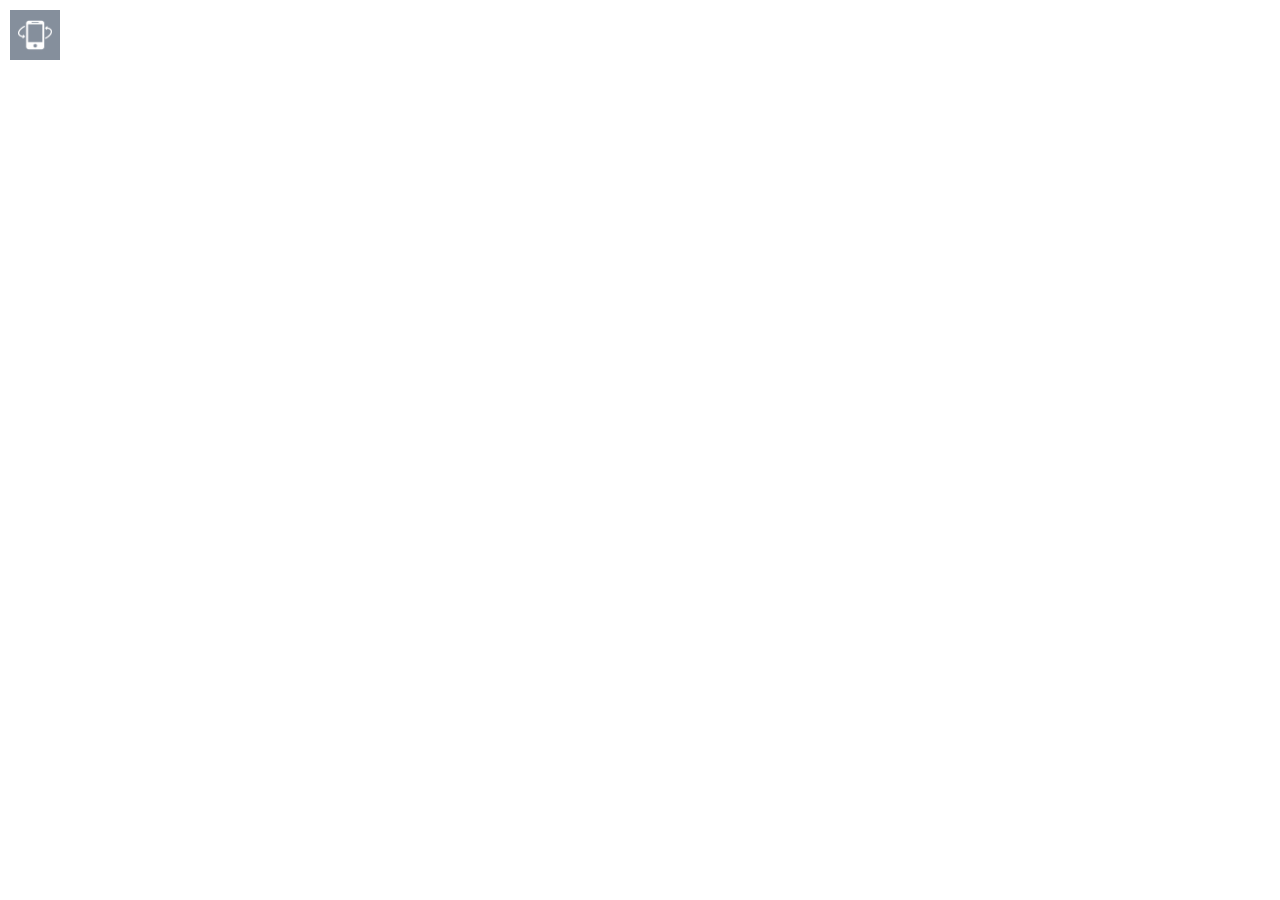
==== index.html @ 426addc1 "init" ====
<!DOCTYPE html>
<html>
<head>
<title>Device Orientation | Marzipano</title>
<meta name="description" content="Control the view through the DeviceOrientation API by using a custom control method." />
<meta name="viewport" content="target-densitydpi=device-dpi, width=device-width, initial-scale=1.0, maximum-scale=1.0, minimum-scale=1.0, user-scalable=no, minimal-ui" />
<style>@-ms-viewport { width: device-width; }</style>
<link rel="stylesheet" href="//www.marzipano.net/demos/common/reset.css">
<link rel="stylesheet" href="style.css">
</head>
<body>

<div id="pano"></div>

<div id="toggleDeviceOrientation">
  <img class="enable" src="img/enable.png">
  <img class="disable" src="img/disable.png">
</div>

<script src="./js/marzipano.js" ></script>

<script src="DeviceOrientationControlMethod.js"></script>
<script src="index.js"></script>

</body>
</html>
---- style.css ----
* {
  -webkit-box-sizing: border-box;
  -moz-box-sizing: border-box;
  box-sizing: border-box;
  -moz-user-select: none;
  -webkit-user-select: none;
  -ms-user-select: none;
  user-select: none;
  -webkit-user-drag: none;
  -webkit-touch-callout: none;
  -ms-content-zooming: none;
}

html, body {
  width: 100%;
  height: 100%;
  padding: 0;
  margin: 0;
  overflow: hidden;
}

#pano {
  position: absolute;
  top: 0;
  left: 0;
  width: 100%;
  height: 100%;
}

#toggleDeviceOrientation {
  width: 50px;
  height: 50px;
  position: absolute;
  top: 10px;
  left: 10px;
  background-color: rgb(103,115,131);
  background-color: rgba(103,115,131,0.8);
}

#toggleDeviceOrientation img {
  width: 34px;
  margin: 8px;
}

#toggleDeviceOrientation .disable {
  display: none;
}

#toggleDeviceOrientation.enabled .disable {
  display: block;
}

#toggleDeviceOrientation.enabled .enable {
  display: none;
}
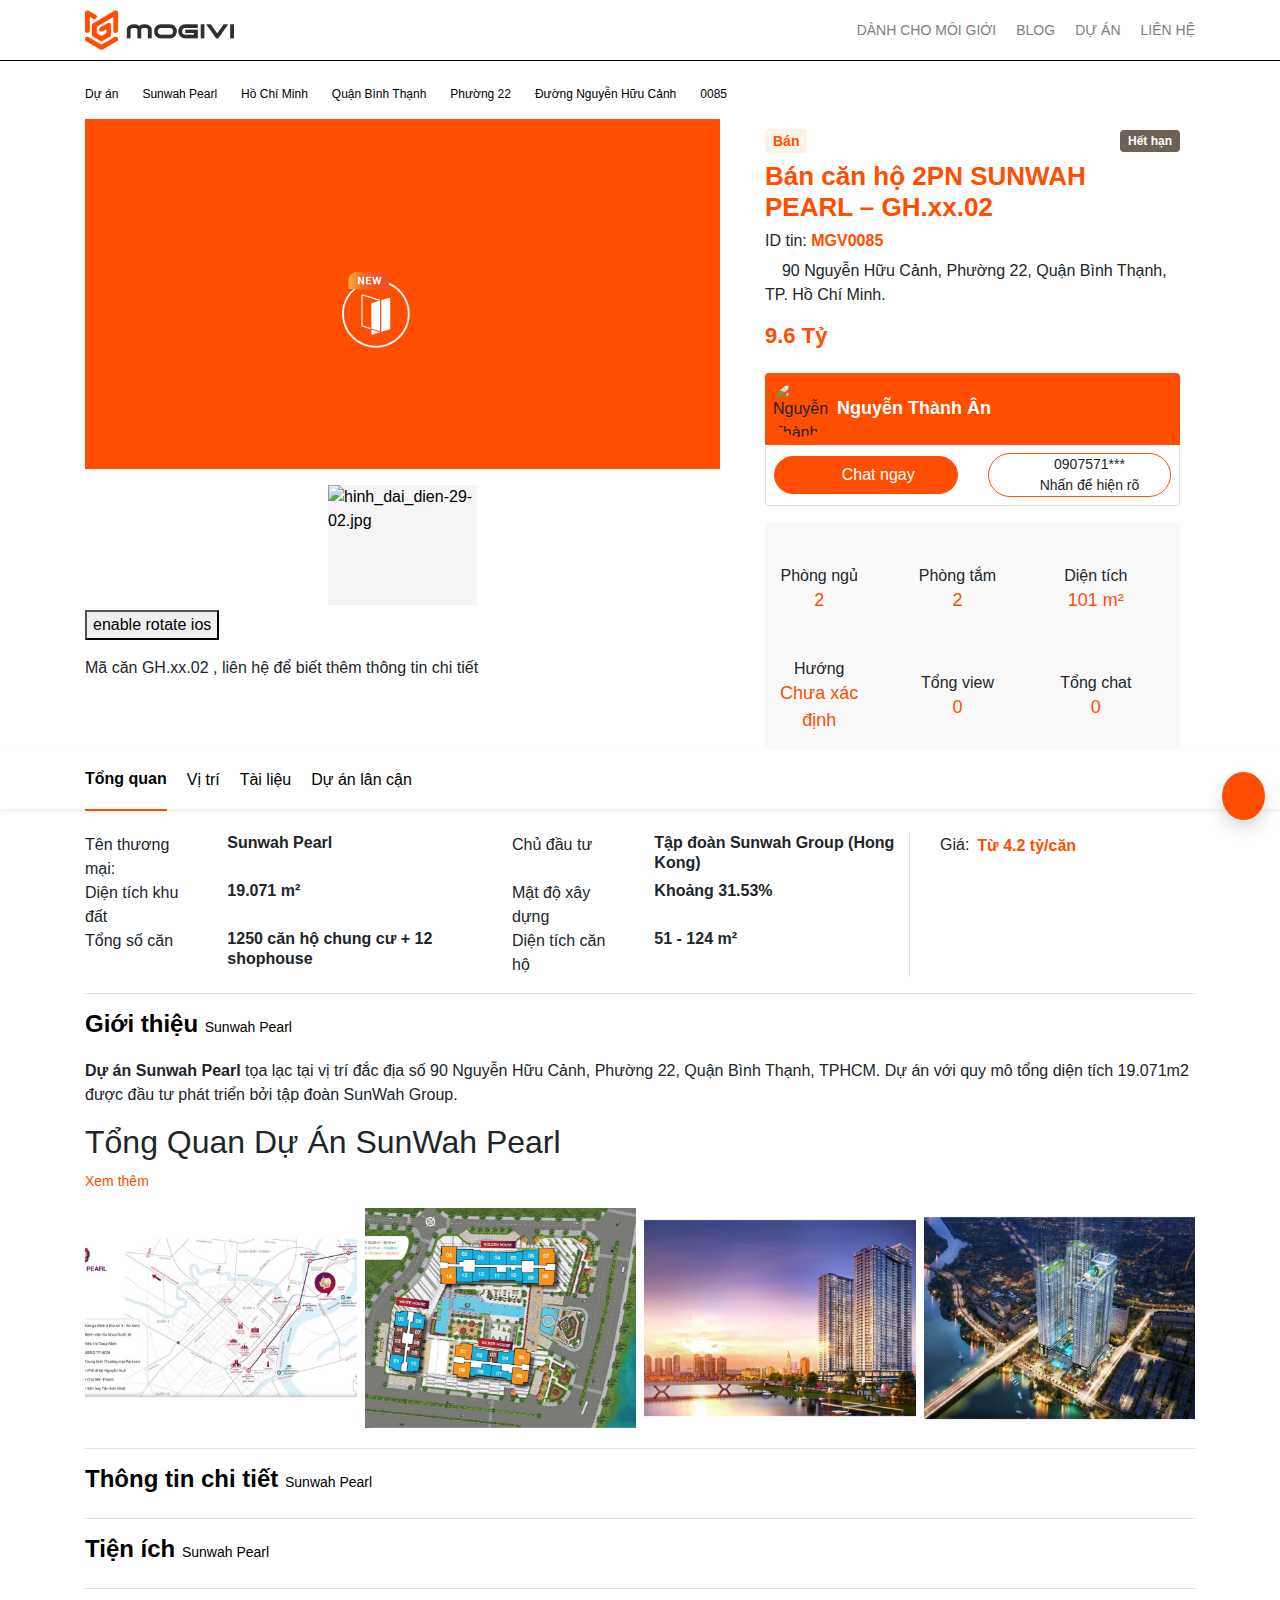
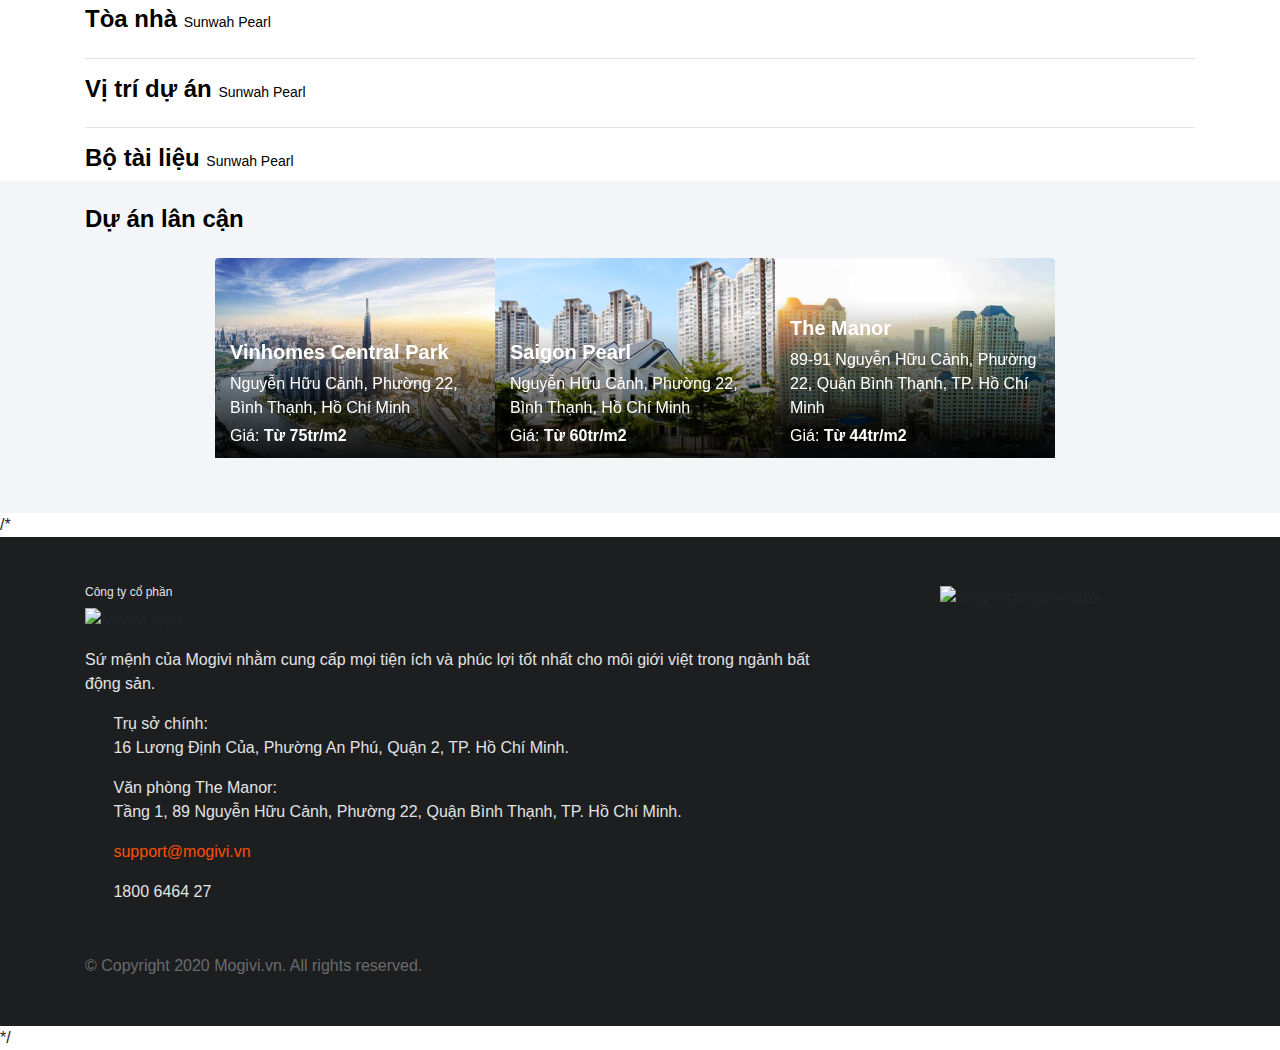
==== commit 5c69a0e1: "update" ====
--- a/index.html
+++ b/index.html
@@ -1,26 +1,1818 @@
 <!DOCTYPE html>
-<html>
+<!-- saved from url=(0067)https://mogivi.vn/can-ho/ban-can-ho-2pn-sunwah-pearl-ghxx02-mgv0085 -->
+<html lang="vi">
+
 <head>
-<title>Device Orientation | Marzipano</title>
-<meta name="description" content="Control the view through the DeviceOrientation API by using a custom control method." />
-<meta name="viewport" content="target-densitydpi=device-dpi, width=device-width, initial-scale=1.0, maximum-scale=1.0, minimum-scale=1.0, user-scalable=no, minimal-ui" />
-<style>@-ms-viewport { width: device-width; }</style>
-<link rel="stylesheet" href="//www.marzipano.net/demos/common/reset.css">
-<link rel="stylesheet" href="style.css">
+  <meta http-equiv="Content-Type" content="text/html; charset=UTF-8">
+
+  <meta http-equiv="X-UA-Compatible" content="IE=edge">
+  <meta name="viewport" content="width=device-width, initial-scale=1, maximum-scale=1, user-scalable=0">
+  <link rel="alternate" href="https://mogivi.vn/" hreflang="vi-vn">
+  <meta http-equiv="content-language" content="vi">
+  <title>Bán căn hộ 2PN SUNWAH PEARL – GH.xx.02</title>
+  <!-- Global site tag (gtag.js) - Google Analytics -->
+  <script type="text/javascript" async=""
+    src="./Bán căn hộ 2PN SUNWAH PEARL – GH.xx.02_files/analytics.js.tải xuống"></script>
+  <script async="" src="./Bán căn hộ 2PN SUNWAH PEARL – GH.xx.02_files/fbevents.js.tải xuống"></script>
+  <script async="" src="./Bán căn hộ 2PN SUNWAH PEARL – GH.xx.02_files/js"></script>
+  <script>
+    window.dataLayer = window.dataLayer || [];
+    function gtag() { dataLayer.push(arguments); }
+    gtag('js', new Date());
+
+    gtag('config', 'UA-173944812-1');
+  </script>
+  <!-- Facebook Pixel Code -->
+  <script>
+    !function (f, b, e, v, n, t, s) {
+      if (f.fbq) return; n = f.fbq = function () {
+        n.callMethod ?
+          n.callMethod.apply(n, arguments) : n.queue.push(arguments)
+      };
+      if (!f._fbq) f._fbq = n; n.push = n; n.loaded = !0; n.version = '2.0';
+      n.queue = []; t = b.createElement(e); t.async = !0;
+      t.src = v; s = b.getElementsByTagName(e)[0];
+      s.parentNode.insertBefore(t, s)
+    }(window, document, 'script',
+      'https://connect.facebook.net/en_US/fbevents.js');
+    fbq('init', '320844912389605');
+    fbq('track', 'PageView');
+  </script>
+  <noscript>
+    <img height="1" width="1" style="display:none"
+      src="https://www.facebook.com/tr?id=320844912389605&ev=PageView&noscript=1" />
+  </noscript>
+  <!-- End Facebook Pixel Code -->
+
+  <script type="text/javascript">
+    var appInsights = window.appInsights || function (config) {
+      function s(config) {
+        t[config] = function () {
+          var i = arguments;
+          t.queue.push(function () { t[config].apply(t, i) });
+        };
+      }
+      var t = { config: config }, r = document, f = window, e = "script", o = r.createElement(e), i, u;
+      for (o.src = config.url || "//az416426.vo.msecnd.net/scripts/a/ai.0.js", r.getElementsByTagName(e)[0].parentNode.appendChild(o), t.cookie = r.cookie, t.queue = [], i = ["Event", "Exception", "Metric", "PageView", "Trace"]; i.length;) s("track" + i.pop());
+      return config.disableExceptionTracking || (i = "onerror", s("_" + i), u = f[i], f[i] = function (config, r, f, e, o) {
+        var s = u && u(config, r, f, e, o);
+        return s !== !0 && t["_" + i](config, r, f, e, o), s
+      }), t
+    }({
+      instrumentationKey: "56db3df8-8c07-491a-8d86-4d442b60160e"
+    });
+    var aich = {
+      cookie: function (cname, cdflt) {
+        var n = cname + "=", ca = document.cookie.split(';');
+        for (var i = 0; i < ca.length; i++) {
+          var c = ca[i];
+          while (c.charAt(0) == ' ') { c = c.substring(1); }
+          if (c.indexOf(n) == 0) { return c.substring(n.length, c.length); }
+        }
+        return cdflt;
+      }
+    };
+    window.appInsights = appInsights;
+    appInsights.queue.push(function () {
+      appInsights.context.addTelemetryInitializer(function (envelope) {
+        var ti = envelope.data.baseData;
+        ti.properties = ti.properties || {};
+        ti.properties["AnalyticsId"] = aich.cookie('_ga', 'N/A');
+        ti.properties["PageStatus"] = '200';
+      });
+    });
+
+    appInsights.trackPageView();
+  </script>
+  <!-- <script src="./Bán căn hộ 2PN SUNWAH PEARL – GH.xx.02_files/ai.0.js.tải xuống"></script> -->
+
+  <meta name="description"
+    content="Sản phẩm căn hộ dự án - Sunwah Pearl: 2 PN - 2 PT - Diện tích: 101 m² - 90 Nguyễn Hữu Cảnh, Phường 22, Quận Bình Thạnh, TP. Hồ Chí Minh.">
+  <meta name="keywords"
+    content="san pham can ho du an - sunwah pearl: 2 pn - 2 pt - dien tich: 101 m² - 90 nguyen huu canh, phuong 22, quan binh thanh, tp. ho chi minh.">
+
+  <meta name="HandheldFriendly" content="true">
+  <meta name="copyright" content="Mogivi.vn">
+  <meta name="author" content="Mogivi.vn">
+  <meta name="owner" content="Mogivi.vn">
+  <meta name="format-detection" content="telephone=no">
+  <meta itemprop="image" content="https://brokerdev.azureedge.net/media/7641/sunwah-pearl.jpg">
+  <meta property="og:title" content="Bán căn hộ 2PN SUNWAH PEARL – GH.xx.02">
+  <meta property="og:description"
+    content="Sản phẩm căn hộ dự án - Sunwah Pearl: 2 PN - 2 PT - Diện tích: 101 m² - 90 Nguyễn Hữu Cảnh, Phường 22, Quận Bình Thạnh, TP. Hồ Chí Minh.">
+  <meta property="og:site_name" content="Mogivi.vn">
+  <meta property="og:locale" content="vi_VN">
+  <meta property="og:type" content="product">
+  <meta property="og:url" content="https://mogivi.vn/can-ho/ban-can-ho-2pn-sunwah-pearl-ghxx02-mgv0085/">
+  <meta property="og:image" content="https://brokerdev.azureedge.net/media/7641/sunwah-pearl.jpg">
+  <meta name="twitter:site" content="@Mogivi">
+  <meta name="twitter:creator" content="@Mogivi">
+  <meta name="twitter:title" content="Bán căn hộ 2PN SUNWAH PEARL – GH.xx.02">
+  <meta name="twitter:description"
+    content="Sản phẩm căn hộ dự án - Sunwah Pearl: 2 PN - 2 PT - Diện tích: 101 m² - 90 Nguyễn Hữu Cảnh, Phường 22, Quận Bình Thạnh, TP. Hồ Chí Minh.">
+  <meta name="twitter:image" content="https://brokerdev.azureedge.net/media/7641/sunwah-pearl.jpg">
+  <meta name="twitter:image:width" content="800">
+  <meta name="twitter:image:height" content="418">
+  <meta name="referrer" content="no-referrer-when-downgrade">
+  <meta name="robots" content="index, follow">
+  <meta name="revisit-after" content="days">
+  <meta name="apple-itunes-app" content="app-id=1567739163">
+  <link rel="dns-prefetch" href="https://bid.g.doubleclick.net/">
+  <link rel="dns-prefetch" href="https://www.facebook.com/">
+  <link rel="dns-prefetch" href="https://accounts.google.com/">
+  <link rel="dns-prefetch" href="https://www.google-analytics.com/">
+  <link rel="dns-prefetch" href="https://www.googletagmanager.com/">
+  <link rel="dns-prefetch" href="https://connect.facebook.net/">
+  <link id="favicon" href="https://mogivi.vn/favicon.ico" rel="shortcut icon" type="image/x-icon">
+  <link rel="profile" href="https://gmpg.org/xfn/11">
+  <link href="https://mogivi.vn/" rel="home">
+  <link rel="canonical" href="https://mogivi.vn/can-ho/ban-can-ho-2pn-sunwah-pearl-ghxx02-mgv0085/">
+  <link rel="amphtml"
+    href="https://mogivi.vn/can-ho/ban-can-ho-2pn-sunwah-pearl-ghxx02-mgv0085//amp%3E%20%20%20%20%3Cmeta%20name="
+    apple-itunes-app"="" content="app-id=1567739163">
+  <script async="" src="./Bán căn hộ 2PN SUNWAH PEARL – GH.xx.02_files/fbevents.js.tải xuống"></script>
+  <script type="text/javascript" async=""
+    src="./Bán căn hộ 2PN SUNWAH PEARL – GH.xx.02_files/analytics.js.tải xuống"></script>
+  <script type="text/javascript" async="" src="./Bán căn hộ 2PN SUNWAH PEARL – GH.xx.02_files/f.txt"></script>
+  <script type="text/javascript" async="" src="./Bán căn hộ 2PN SUNWAH PEARL – GH.xx.02_files/f.txt"></script>
+  <script async="" src="./Bán căn hộ 2PN SUNWAH PEARL – GH.xx.02_files/analytics.js.tải xuống"></script>
+  <script type="application/ld+json">
+        {
+        "@context": "https://schema.org",
+        "@type": "Organization",
+        "name": "Mogivi.vn",
+        "alternateName": "Bất động sản Mogivi",
+        "description":"Mogivi.vn là nền tảng kết nối bất động sản. Chúng tôi kết nối người mua bán, cho thuê, trao đổi và tìm hiểu các loại hình bất động sản: Nhà, đất, căn hộ, chung cư, biệt thự, liền kề, văn phòng, khách sạn, phòng trọ, cửa hàng...",
+        "leiCode": "0316295631",
+        "legalName": "Mogivi.vn",
+        "foundingDate": "2020-05-27",
+        "founder":{
+        "@type": "Person",
+        "name": "Trương Tuấn Vinh"
+        },
+        "address":{
+        "@type": "PostalAddress",
+        "streetAddress": "16 Lương Định Của, Phường An Phú, Thành phố Thủ Đức",
+        "addressLocality": "Hồ Chí Minh",
+        "postalCode": "71106",
+        "addressCountry": "Việt Nam"
+        },
+        "member":{
+        "@type": "Organization",
+        "name":"CÔNG TY CỔ PHẦN MOGIVI"
+        },
+        "url": "https://mogivi.vn/",
+        "logo": "https://mogivi.vn/assets/prototype-images/logos/mogivi-logo-oranger.png",
+        "contactPoint": {
+        "@type": "ContactPoint",
+        "telephone": "+841800646427",
+        "email": "support@mogivi.vn",
+        "contactType": "customer service",
+        "areaServed": "Việt Nam",
+        "availableLanguage": "Vietnamese"
+        }
+        }
+    </script>
+  <script type="application/ld+json">
+        {
+        "@context": "https://schema.org/",
+        "@type": "WebSite",
+        "name": "Mogivi.vn",
+        "alternateName": "Bất động sản Mogivi",
+        "url": "https://mogivi.vn",
+        "potentialAction": {
+        "@type": "SearchAction",
+        "target": "https://mogivi.vn/du-an/search/?q={search_term_string}",
+        "query-input": "required name=search_term_string"
+        }
+        }
+    </script>
+  <script type="application/ld+json">
+        {
+        "@context": "https://schema.org",
+        "@type": "LocalBusiness",
+        "name": "Mogivi.vn",
+        "image": "https://mogivi.vn/assets/prototype-images/logos/mogivi-logo-oranger.png",
+        "@id": "https://mogivi.vn",
+        "url": "https://mogivi.vn",
+        "telephone": "+841800646427",
+        "priceRange": "$999999",
+        "address": {
+        "@type": "PostalAddress",
+        "streetAddress": "16 Lương Định Của, Phường An Phú, Thành phố Thủ Đức",
+        "addressLocality": "Hồ Chí Minh",
+        "postalCode": "71106",
+        "addressCountry": "Việt Nam"
+        },
+        "geo": {
+        "@type": "GeoCoordinates",
+        "latitude": 10.791325400688264,
+        "longitude": 106.74456317948886
+        },
+        "openingHoursSpecification": {
+        "@type": "OpeningHoursSpecification",
+        "dayOfWeek": [
+        "Monday",
+        "Tuesday",
+        "Wednesday",
+        "Thursday",
+        "Friday",
+        "Saturday",
+        "Sunday"
+        ],
+        "opens": "00:00",
+        "closes": "23:59"
+        }
+        }
+    </script>
+
+  <!-- Font -->
+  <link href="./Bán căn hộ 2PN SUNWAH PEARL – GH.xx.02_files/mulish-font.min.css" rel="stylesheet">
+  <link href="./Bán căn hộ 2PN SUNWAH PEARL – GH.xx.02_files/all.css" rel="stylesheet">
+
+  <!-- Library -->
+  <link href="./Bán căn hộ 2PN SUNWAH PEARL – GH.xx.02_files/jquery.fancybox.min.css" rel="stylesheet">
+  <link href="./Bán căn hộ 2PN SUNWAH PEARL – GH.xx.02_files/bootstrap-datepicker3.min.css" rel="stylesheet">
+  <link href="./Bán căn hộ 2PN SUNWAH PEARL – GH.xx.02_files/bootstrap-datepicker3.standalone.min.css" rel="stylesheet">
+  <link href="./Bán căn hộ 2PN SUNWAH PEARL – GH.xx.02_files/slick.css" rel="stylesheet">
+  <link href="./Bán căn hộ 2PN SUNWAH PEARL – GH.xx.02_files/slick-theme.css" rel="stylesheet">
+  <link href="./Bán căn hộ 2PN SUNWAH PEARL – GH.xx.02_files/bootstrap.min.css" rel="stylesheet">
+  <link href="./Bán căn hộ 2PN SUNWAH PEARL – GH.xx.02_files/select2.min.css" rel="stylesheet">
+
+  <!-- Css main -->
+  <link href="./Bán căn hộ 2PN SUNWAH PEARL – GH.xx.02_files/apartment-news.min.css" rel="stylesheet">
+  <style>
+    @-webkit-keyframes loadingoverlay_animation__rotate_right {
+      to {
+        -webkit-transform: rotate(360deg);
+        transform: rotate(360deg);
+      }
+    }
+
+    @keyframes loadingoverlay_animation__rotate_right {
+      to {
+        -webkit-transform: rotate(360deg);
+        transform: rotate(360deg);
+      }
+    }
+
+    @-webkit-keyframes loadingoverlay_animation__rotate_left {
+      to {
+        -webkit-transform: rotate(-360deg);
+        transform: rotate(-360deg);
+      }
+    }
+
+    @keyframes loadingoverlay_animation__rotate_left {
+      to {
+        -webkit-transform: rotate(-360deg);
+        transform: rotate(-360deg);
+      }
+    }
+
+    @-webkit-keyframes loadingoverlay_animation__fadein {
+      0% {
+        opacity: 0;
+        -webkit-transform: scale(0.1, 0.1);
+        transform: scale(0.1, 0.1);
+      }
+
+      50% {
+        opacity: 1;
+      }
+
+      100% {
+        opacity: 0;
+        -webkit-transform: scale(1, 1);
+        transform: scale(1, 1);
+      }
+    }
+
+    @keyframes loadingoverlay_animation__fadein {
+      0% {
+        opacity: 0;
+        -webkit-transform: scale(0.1, 0.1);
+        transform: scale(0.1, 0.1);
+      }
+
+      50% {
+        opacity: 1;
+      }
+
+      100% {
+        opacity: 0;
+        -webkit-transform: scale(1, 1);
+        transform: scale(1, 1);
+      }
+    }
+
+    @-webkit-keyframes loadingoverlay_animation__pulse {
+      0% {
+        -webkit-transform: scale(0, 0);
+        transform: scale(0, 0);
+      }
+
+      50% {
+        -webkit-transform: scale(1, 1);
+        transform: scale(1, 1);
+      }
+
+      100% {
+        -webkit-transform: scale(0, 0);
+        transform: scale(0, 0);
+      }
+    }
+
+    @keyframes loadingoverlay_animation__pulse {
+      0% {
+        -webkit-transform: scale(0, 0);
+        transform: scale(0, 0);
+      }
+
+      50% {
+        -webkit-transform: scale(1, 1);
+        transform: scale(1, 1);
+      }
+
+      100% {
+        -webkit-transform: scale(0, 0);
+        transform: scale(0, 0);
+      }
+    }
+  </style>
+  <style>
+    @-webkit-keyframes loadingoverlay_animation__rotate_right {
+      to {
+        -webkit-transform: rotate(360deg);
+        transform: rotate(360deg);
+      }
+    }
+
+    @keyframes loadingoverlay_animation__rotate_right {
+      to {
+        -webkit-transform: rotate(360deg);
+        transform: rotate(360deg);
+      }
+    }
+
+    @-webkit-keyframes loadingoverlay_animation__rotate_left {
+      to {
+        -webkit-transform: rotate(-360deg);
+        transform: rotate(-360deg);
+      }
+    }
+
+    @keyframes loadingoverlay_animation__rotate_left {
+      to {
+        -webkit-transform: rotate(-360deg);
+        transform: rotate(-360deg);
+      }
+    }
+
+    @-webkit-keyframes loadingoverlay_animation__fadein {
+      0% {
+        opacity: 0;
+        -webkit-transform: scale(0.1, 0.1);
+        transform: scale(0.1, 0.1);
+      }
+
+      50% {
+        opacity: 1;
+      }
+
+      100% {
+        opacity: 0;
+        -webkit-transform: scale(1, 1);
+        transform: scale(1, 1);
+      }
+    }
+
+    @keyframes loadingoverlay_animation__fadein {
+      0% {
+        opacity: 0;
+        -webkit-transform: scale(0.1, 0.1);
+        transform: scale(0.1, 0.1);
+      }
+
+      50% {
+        opacity: 1;
+      }
+
+      100% {
+        opacity: 0;
+        -webkit-transform: scale(1, 1);
+        transform: scale(1, 1);
+      }
+    }
+
+    @-webkit-keyframes loadingoverlay_animation__pulse {
+      0% {
+        -webkit-transform: scale(0, 0);
+        transform: scale(0, 0);
+      }
+
+      50% {
+        -webkit-transform: scale(1, 1);
+        transform: scale(1, 1);
+      }
+
+      100% {
+        -webkit-transform: scale(0, 0);
+        transform: scale(0, 0);
+      }
+    }
+
+    @keyframes loadingoverlay_animation__pulse {
+      0% {
+        -webkit-transform: scale(0, 0);
+        transform: scale(0, 0);
+      }
+
+      50% {
+        -webkit-transform: scale(1, 1);
+        transform: scale(1, 1);
+      }
+
+      100% {
+        -webkit-transform: scale(0, 0);
+        transform: scale(0, 0);
+      }
+    }
+  </style>
 </head>
-<body>
-
-<div id="pano"></div>
-
-<div id="toggleDeviceOrientation">
-  <img class="enable" src="img/enable.png">
-  <img class="disable" src="img/disable.png">
-</div>
-
-<script src="./js/marzipano.js" ></script>
-
-<script src="DeviceOrientationControlMethod.js"></script>
-<script src="index.js"></script>
-
+
+<body cz-shortcut-listen="true">
+  <main id="mainContent">
+
+    <section id="sectionNav">
+      <div class="container">
+        <div class="d-flex justify-content-between align-items-center">
+          <div class="mogivi-logo">
+            <a href="https://mogivi.vn/">
+              <img class=" ls-is-cached lazyloaded" data-src="/Styles/homepage/images/mogivi-logo.png" alt="Mogivi Logo"
+                loading="lazy" width="150" height="40"
+                src="./Bán căn hộ 2PN SUNWAH PEARL – GH.xx.02_files/mogivi-logo.png">
+            </a>
+          </div>
+          <div class="navigation d-none d-lg-block d-xl-block">
+            <ul class="d-flex m-0 list-unstyled align-items-center">
+              <li>
+                <a href="https://mogivi.vn/app-mogivi-agent-ung-dung-bat-dong-san-cho-moi-gioi">Dành Cho Môi Giới</a>
+              </li>
+              <li>
+                <a href="https://blog.mogivi.vn/">Blog</a>
+              </li>
+              <li>
+                <a href="https://mogivi.vn/du-an">Dự án</a>
+              </li>
+
+              <li>
+                <a href="javascript:;" id="menuContact">Liên hệ</a>
+              </li>
+            </ul>
+          </div>
+          <div class="d-lg-none d-xl-none m-menu-bar">
+            <i class="fas fa-bars"></i>
+          </div>
+        </div>
+      </div>
+    </section>
+
+    <div class="m-navigation">
+      <ul class="m-0 list-unstyled">
+        <li>
+          <div class="d-flex justify-content-between align-items-center">
+            <a href="https://mogivi.vn/app-mogivi-agent-ung-dung-bat-dong-san-cho-moi-gioi">Dành Cho Môi Giới</a>
+            <i class="fas fa-times"></i>
+          </div>
+          <div class="dropdown-divider"></div>
+        </li>
+        <li>
+          <a href="https://blog.mogivi.vn/">Blog</a>
+          <div class="dropdown-divider"></div>
+        </li>
+        <li>
+          <a href="https://mogivi.vn/du-an">Dự án</a>
+          <div class="dropdown-divider"></div>
+        </li>
+
+        <li>
+          <a href="javascript:;" id="mMenuContact">Liên hệ</a>
+          <div class="dropdown-divider"></div>
+        </li>
+      </ul>
+    </div>
+
+    <div class="m-overlay"></div>
+
+
+    <div class="container mt-4 js-apartment-details" apartment-id="85"
+      apartment-news="{&quot;Result&quot;:{&quot;Address&quot;:&quot;90 Nguyễn Hữu Cảnh, Phường 22, Quận Bình Thạnh, TP. Hồ Chí Minh.&quot;,&quot;VRTourUrl&quot;:&quot;https://vr360.mogivi.vn//tour/e061516c-da41-ec11-983f-0050560356c2&quot;,&quot;TotalView&quot;:0,&quot;TotalChat&quot;:0,&quot;ChatContact&quot;:{&quot;OwnerId&quot;:&quot;f6b41994-d718-4620-b326-0136e8b85d1e&quot;,&quot;NickName&quot;:&quot;Nguyễn Thành Ân&quot;,&quot;PhoneNumer&quot;:&quot;0907571564&quot;,&quot;Email&quot;:&quot;thanhan.nguyen2707@gmail.com&quot;,&quot;Avatar&quot;:&quot;https://brokerdev.azureedge.net/profiles/408/637437037116565736_Anh Long Dap chai.jpeg&quot;},&quot;Files&quot;:[{&quot;Src&quot;:&quot;https://brokerdev.azureedge.net/apartmentnews/637721130201194580_hinh_dai_dien-29-02.jpg&quot;,&quot;Name&quot;:&quot;hinh_dai_dien-29-02.jpg&quot;}],&quot;Breadscrumb&quot;:{&quot;Links&quot;:[{&quot;Title&quot;:&quot;Dự án&quot;,&quot;Url&quot;:&quot;/du-an&quot;},{&quot;Title&quot;:&quot;Sunwah Pearl&quot;,&quot;Url&quot;:&quot;/du-an/sunwah-pearl/&quot;},{&quot;Title&quot;:&quot;Hồ Chí Minh&quot;,&quot;Url&quot;:&quot;/ban?city=ho-chi-minh&quot;},{&quot;Title&quot;:&quot;Quận Bình Thạnh&quot;,&quot;Url&quot;:&quot;/ban?city=ho-chi-minh&amp;district=quan-binh-thanh&quot;},{&quot;Title&quot;:&quot;Phường 22&quot;,&quot;Url&quot;:&quot;/ban?city=ho-chi-minh&amp;district=quan-binh-thanh&amp;ward=phuong-22&quot;},{&quot;Title&quot;:&quot;Đường Nguyễn Hữu Cảnh&quot;,&quot;Url&quot;:&quot;/ban?city=ho-chi-minh&amp;district=quan-binh-thanh&amp;ward=phuong-22&amp;street=duong-nguyen-huu-canh&quot;},{&quot;Title&quot;:&quot;0085&quot;,&quot;Url&quot;:&quot;&quot;}],&quot;SearchAllApartmentsRentUrl&quot;:&quot;/thue?city=ho-chi-minh&amp;district=quan-binh-thanh&amp;ward=phuong-22&amp;street=duong-nguyen-huu-canh&quot;,&quot;SearchAllApartmentsSellUrl&quot;:&quot;/ban?city=ho-chi-minh&amp;district=quan-binh-thanh&amp;ward=phuong-22&amp;street=duong-nguyen-huu-canh&quot;},&quot;Id&quot;:85,&quot;IdText&quot;:&quot;0085&quot;,&quot;ProjectId&quot;:57896,&quot;ProjectName&quot;:&quot;Sunwah Pearl&quot;,&quot;Title&quot;:&quot;Bán căn hộ 2PN SUNWAH PEARL – GH.xx.02&quot;,&quot;Body&quot;:&quot;Mã căn GH.xx.02 , liên hệ để biết thêm thông tin chi tiết&quot;,&quot;BedRoomNo&quot;:2,&quot;BathRoonNo&quot;:2,&quot;Area&quot;:&quot;101 m²&quot;,&quot;PriceText&quot;:&quot;9.6 Tỷ&quot;,&quot;PriceUnit&quot;:&quot;&quot;,&quot;HeroImageUrl&quot;:&quot;https://brokerdev.azureedge.net/apartmentnews/637721130201194580_hinh_dai_dien-29-02.jpg&quot;,&quot;DirectionText&quot;:&quot;Chưa xác định&quot;,&quot;Type&quot;:2,&quot;PublishedDate&quot;:&quot;2021-11-10T00:00:00&quot;,&quot;CurrentStatus&quot;:5,&quot;PublishedDateText&quot;:&quot;10/11/21 0:00 AM&quot;,&quot;DotStatusColor&quot;:&quot;#FFF100&quot;,&quot;BackgroudColor&quot;:&quot;#5d5d5d&quot;,&quot;TextStatus&quot;:&quot;Hết hạn&quot;,&quot;PublishUrl&quot;:&quot;&quot;,&quot;TypeText&quot;:&quot;Bán&quot;,&quot;Link&quot;:null},&quot;ResponseId&quot;:&quot;a1edcaf4-1a65-42bd-ace6-d8191fb97f5a&quot;,&quot;Response&quot;:{&quot;Version&quot;:{&quot;Major&quot;:1,&quot;Minor&quot;:1,&quot;Build&quot;:-1,&quot;Revision&quot;:-1,&quot;MajorRevision&quot;:-1,&quot;MinorRevision&quot;:-1},&quot;Content&quot;:null,&quot;StatusCode&quot;:200,&quot;ReasonPhrase&quot;:&quot;OK&quot;,&quot;Headers&quot;:[],&quot;RequestMessage&quot;:null,&quot;IsSuccessStatusCode&quot;:true},&quot;ResponseBody&quot;:null,&quot;ResponseHeaders&quot;:null,&quot;Error&quot;:null}">
+      <!-- ko if: errorMessages().length>0 -->
+      <!-- /ko -->
+      <!-- ko if: news -->
+
+      <div class="row">
+        <div class="col-12">
+          <nav class="nav-breadcrumb">
+            <ol class="breadcrumb">
+              <li class="breadcrumb-item"><a href="https://mogivi.vn/du-an">Dự án</a></li>
+              <li class="breadcrumb-item"><a href="https://mogivi.vn/du-an/sunwah-pearl/">Sunwah Pearl</a></li>
+              <li class="breadcrumb-item"><a href="https://mogivi.vn/ban?city=ho-chi-minh">Hồ Chí Minh</a></li>
+              <li class="breadcrumb-item"><a
+                  href="https://mogivi.vn/ban?city=ho-chi-minh&amp;district=quan-binh-thanh">Quận Bình Thạnh</a></li>
+              <li class="breadcrumb-item"><a
+                  href="https://mogivi.vn/ban?city=ho-chi-minh&amp;district=quan-binh-thanh&amp;ward=phuong-22">Phường
+                  22</a></li>
+              <li class="breadcrumb-item"><a
+                  href="https://mogivi.vn/ban?city=ho-chi-minh&amp;district=quan-binh-thanh&amp;ward=phuong-22&amp;street=duong-nguyen-huu-canh">Đường
+                  Nguyễn Hữu Cảnh</a></li>
+              <li class="breadcrumb-item"><a
+                  href="https://mogivi.vn/can-ho/ban-can-ho-2pn-sunwah-pearl-ghxx02-mgv0085">0085</a></li>
+            </ol>
+          </nav>
+        </div>
+
+        <div class="col-12 col-md-12 col-lg-7">
+          <section id="sectionImages">
+            <div class="slider slider-single slick-initialized slick-slider">
+              <div class="slick-list draggable" style="height: 356px;">
+                <div class="slick-track" style="opacity: 1; width: 635px; transform: translate3d(0px, 0px, 0px);">
+                  <div class="slick-slide slick-current slick-active section-image-single-demo"
+                    style="width: 100%; height:350px; position: relative; background-color: #ff4e00;">
+                  </div>
+                </div>
+              </div>
+            </div>
+            <div class="slider slider-nav slick-initialized slick-slider" data-bind="foreach: news().Files">
+              <div class="slick-list">
+                <div class="slick-track" style="opacity: 1; width: 159px; transform: translate3d(0px, 0px, 0px);">
+                  <div class="slick-slide slick-current slick-active is-active" data-slick-index="0" aria-hidden="false"
+                    style="width: 159px;">
+                    <div>
+                      <div style="width: 100%; display: inline-block;">
+                        <div class="section-image-nav">
+                          <a href="https://mogivi.vn/can-ho/ban-can-ho-2pn-sunwah-pearl-ghxx02-mgv0085#" tabindex="0">
+                            <img class="img-fluid w-100" data-bind="attr:{src:Src,alt:Name,title:Name}"
+                              src="./Bán căn hộ 2PN SUNWAH PEARL – GH.xx.02_files/637721130201194580_hinh_dai_dien-29-02.jpg"
+                              alt="hinh_dai_dien-29-02.jpg" title="hinh_dai_dien-29-02.jpg">
+                          </a>
+                        </div>
+                      </div>
+                    </div>
+                  </div>
+                </div>
+              </div>
+            </div>
+          </section>
+          <button id="enableRotate">enable rotate ios</button>
+          <div class="ic-virtual-tour">
+            <!-- ko if: news().VRTourUrl -->
+            <a data-bind="attr:{href:news().VRTourUrl}"
+              href="https://vr360.mogivi.vn//tour/e061516c-da41-ec11-983f-0050560356c2">
+              <img src="./Bán căn hộ 2PN SUNWAH PEARL – GH.xx.02_files/Vr on - newmdpi.png" alt="virtual-tour"
+                width="80" height="80">
+            </a>
+            <!-- /ko -->
+            <!-- ko ifnot: news().VRTourUrl -->
+            <!-- /ko -->
+          </div>
+
+
+          <div data-bind="html: news().Body" class="mt-3 text-justify">Mã căn GH.xx.02 , liên hệ để biết thêm thông tin
+            chi tiết</div>
+        </div>
+        <div class="col-12 col-md-12 col-lg-5">
+          <section id="sectionProjectName">
+            <div class="container">
+              <div class="d-flex align-items-center justify-content-between">
+                <span class="badge" data-bind="text:news().Type">Bán</span>
+                <span class="badge badge-status"
+                  data-bind="text:news().StatusText,style:{&#39;background-color&#39;:news().StatusColor}"
+                  style="background-color: rgb(93, 93, 93);">Hết hạn</span>
+              </div>
+              <h1 class="title-project mt-2" id="titleProject" data-bind="text:news().Title">Bán căn hộ 2PN SUNWAH PEARL
+                – GH.xx.02</h1>
+              <h6 class="projectId">ID tin: <span class="font-weight-bold" data-bind="text:news().IdText">MGV0085</span>
+              </h6>
+              <p class="address mt-2 mb-2">
+                <i class="fas fa-map-marker-alt"></i> <span data-bind="text:news().Address">90 Nguyễn Hữu Cảnh, Phường
+                  22, Quận Bình Thạnh, TP. Hồ Chí Minh.</span>
+              </p>
+
+              <div class="row align-items-center mt-3 mb-3">
+                <div class="col-12">
+                  <h3 data-bind="text:(news().PriceText+news().PriceUnit)">9.6 Tỷ</h3>
+                </div>
+                <div class="col-12 mt-3">
+                  <div class="position-relative">
+                    <div class="broker-info">
+                      <div class="broker-avatar d-flex align-items-center p-2">
+                        <img data-bind="attr:{src:news().ChatPerson.Avatar,alt:news().ChatPerson.NickName}"
+                          class="img-fluid rounded-pill"
+                          src="./Bán căn hộ 2PN SUNWAH PEARL – GH.xx.02_files/637437037116565736_Anh Long Dap chai.jpeg"
+                          alt="Nguyễn Thành Ân">
+                        <span data-bind="text:news().ChatPerson.NickName" class="ml-2 text-white">Nguyễn Thành Ân</span>
+                      </div>
+
+                      <div class="broker-tool border-left border-right border-bottom p-2">
+                        <div class="row align-items-center">
+                          <div class="col-12 col-md-6 col-lg-6">
+                            <div class="chatbox text-center" id="chatNow">
+                              <i class="fas fa-comment-dots"></i>
+                              <span class="ml-2">Chat ngay</span>
+                              <input id="ReciverChatId" type="hidden" data-bind="attr:{value:news().ChatPerson.OwnerId}"
+                                value="f6b41994-d718-4620-b326-0136e8b85d1e">
+                              <input id="ReciverChatName" type="hidden"
+                                data-bind="attr:{value:news().ChatPerson.NickName}" value="Nguyễn Thành Ân">
+                              <input id="ReciverChatAvatar" type="hidden"
+                                data-bind="attr:{value:news().ChatPerson.Avatar}"
+                                value="https://brokerdev.azureedge.net/profiles/408/637437037116565736_Anh Long Dap chai.jpeg">
+                              <input id="ReciverChatEmail" type="hidden"
+                                data-bind="attr:{value:news().ChatPerson.Email}" value="thanhan.nguyen2707@gmail.com">
+                              <input id="ReciverChatPhone" type="hidden"
+                                data-bind="attr:{value:news().ChatPerson.PhoneNumer}" value="0907571564">
+                            </div>
+                          </div>
+
+                          <div class="col-12 col-md-6 col-lg-6">
+                            <!--phone-->
+                            <div class="broker-phone d-flex align-items-center justify-content-center">
+                              <div class="mr-2">
+                                <i class="fas fa-phone-volume"></i>
+                              </div>
+                              <div>
+                                <span
+                                  data-bind="visible:!news().ChatPerson.IsShowPhone(),text:news().ChatPerson.PhoneNumerDisplay,click:onShowPhoneNumber">0907571***</span>
+                                <span data-bind="visible:!news().ChatPerson.IsShowPhone(),click:onShowPhoneNumber">Nhấn
+                                  để hiện rõ</span>
+                                <a data-bind="visible:news().ChatPerson.IsShowPhone(),attr:{href:&#39;tel:&#39;+news().ChatPerson.PhoneNumerDisplay()},text:news().ChatPerson.PhoneNumerDisplay"
+                                  href="tel:0907571***" style="display: none;">0907571***</a>
+                                <a data-bind="visible:news().ChatPerson.IsShowPhone(),attr:{href:&#39;tel:&#39;+news().ChatPerson.PhoneNumerDisplay()}"
+                                  href="tel:0907571***" style="display: none;">
+                                  <span data-bind="visible:news().ChatPerson.IsShowPhone()" style="display: none;">Nhấn
+                                    để gọi</span>
+                                </a>
+                              </div>
+                            </div>
+                          </div>
+                        </div>
+                      </div>
+                    </div>
+
+                    <div class="chatbox-popup bg-white d-none">
+                      <div class="chatbox-popup-header d-flex justify-content-between">
+                        <img src="./Bán căn hộ 2PN SUNWAH PEARL – GH.xx.02_files/mogivi-logo.png" alt="Mogivi Logo">
+                        <i class="fas fa-times"></i>
+                      </div>
+                      <div class="chatbox-popup-content">
+                        <p>Xin chào, Chúng tôi có thể giúp gì cho anh chị</p>
+                        <h6>Thường phản hồi sau vài phút</h6>
+                      </div>
+                      <form class="chatbox-popup-form" id="chatBoxForm" autocomplete="off" novalidate="novalidate">
+                        <div class="form-group">
+                          <input id="name" name="Name" type="text" placeholder="Họ và tên *" required=""
+                            data-validation-empty="Vui lòng nhập họ và tên" aria-required="true" class="form-control">
+                        </div>
+
+                        <div class="form-group">
+                          <input id="phone" name="Phone" type="text" autocomplete="tel" placeholder="Điện thoại *"
+                            data-validation-empty="Vui lòng cung cấp số điện thoại"
+                            data-validation-format="Số điện thoại không hợp lệ. "
+                            data-validation-maxlenght-message="Nhập tối đa 15 kí tự" data-validation-maxlength="15"
+                            data-validation-regex="^$|^[\d ()+-]{7,20}$" aria-required="true"
+                            aria-describedby="SalePhoneNumber-error" aria-invalid="true" class="form-control">
+                        </div>
+
+                        <button type="submit">Đặt câu hỏi ngay</button>
+                      </form>
+                    </div>
+                  </div>
+                </div>
+              </div>
+
+              <div class="project-info">
+                <div class="row align-items-center w-100">
+                  <div class="col-6 col-md-3 col-lg-4 mb-3">
+                    <div class="project-info-item text-center">
+                      <i class="fas fa-bed"></i>
+                      <h6>Phòng ngủ</h6>
+                      <span data-bind="text:news().BedRoomNo">2</span>
+                    </div>
+                  </div>
+                  <div class="col-6 col-md-3 col-lg-4 mb-3">
+                    <div class="project-info-item text-center">
+                      <i class="fas fa-bath"></i>
+                      <h6>Phòng tắm</h6>
+                      <span data-bind="text:news().BathRoonNo">2</span>
+                    </div>
+                  </div>
+                  <div class="col-6 col-md-3 col-lg-4 mb-3">
+                    <div class="project-info-item text-center">
+                      <i class="fas fa-ruler-combined"></i>
+                      <h6>Diện tích</h6>
+                      <span data-bind="text:news().Area">101 m²</span>
+                    </div>
+                  </div>
+                  <div class="col-6 col-md-3 col-lg-4">
+                    <div class="project-info-item text-center">
+                      <i class="fas fa-location-arrow"></i>
+                      <h6>Hướng</h6>
+                      <span data-bind="text:news().DirectionText">Chưa xác định</span>
+                    </div>
+                  </div>
+                  <div class="col-6 col-md-3 col-lg-4">
+                    <div class="project-info-item text-center">
+                      <i class="fas fa-eye"></i>
+                      <h6>Tổng view</h6>
+                      <span data-bind="text:news().TotalView">0</span>
+                    </div>
+                  </div>
+                  <div class="col-6 col-md-3 col-lg-4">
+                    <div class="project-info-item text-center">
+                      <i class="fas fa-comment"></i>
+                      <h6>Tổng chat</h6>
+                      <span data-bind="text:news().TotalChat">0</span>
+                    </div>
+                  </div>
+                </div>
+              </div>
+            </div>
+          </section>
+        </div>
+      </div>
+      <!-- /ko -->
+    </div>
+
+
+    <nav id="sectionMenuHeader">
+      <div class="container">
+        <ul class="list-unstyled d-flex align-items-center">
+          <li class="active">
+            <a href="javascript:;" onclick="goToView(&#39;sectionProjectSummary&#39;, this)">Tổng quan</a>
+          </li>
+          <li>
+            <a href="javascript:;" onclick="goToView(&#39;sectionLocation&#39;, this)">Vị trí</a>
+          </li>
+          <li>
+            <a href="javascript:;" onclick="goToView(&#39;sectionDocument&#39;, this)">Tài liệu</a>
+          </li>
+          <li>
+            <a href="javascript:;" onclick="goToView(&#39;sectionOtherProject&#39;, this)">Dự án lân cận</a>
+          </li>
+        </ul>
+      </div>
+    </nav>
+
+
+    <section id="sectionProjectSummary" class="mt-4">
+      <div class="container">
+        <div class="row">
+          <div class="col-12 col-md-9 col-lg-9">
+            <div class="project-summary__info border-right">
+              <div class="row">
+                <div class="col-12 col-md-6 col-lg-6">
+                  <div class="row">
+                    <div class="col-12 col-md-12 col-lg-4">
+                      <span>Tên thương mại: </span>
+                    </div>
+                    <div class="col-12 col-md-12 col-lg-8">
+                      <h6 class="font-weight-bold">Sunwah Pearl</h6>
+                    </div>
+                  </div>
+                </div>
+                <div class="col-12 col-md-6 col-lg-6">
+                  <div class="row">
+                    <div class="col-12 col-md-12 col-lg-4">
+                      <span>Chủ đầu tư</span>
+                    </div>
+                    <div class="col-12 col-md-12 col-lg-8">
+                      <h6 class="font-weight-bold">Tập đoàn Sunwah Group (Hong Kong)</h6>
+                    </div>
+                  </div>
+                </div>
+                <div class="col-12 col-md-6 col-lg-6">
+                  <div class="row">
+                    <div class="col-12 col-md-12 col-lg-4">
+                      <span>Diện tích khu đất</span>
+                    </div>
+                    <div class="col-12 col-md-12 col-lg-8">
+                      <h6 class="font-weight-bold">19.071 m²</h6>
+                    </div>
+                  </div>
+                </div>
+                <div class="col-12 col-md-6 col-lg-6">
+                  <div class="row">
+                    <div class="col-12 col-md-12 col-lg-4">
+                      <span>Mật độ xây dựng</span>
+                    </div>
+                    <div class="col-12 col-md-12 col-lg-8">
+                      <h6 class="font-weight-bold">Khoảng 31.53%</h6>
+                    </div>
+                  </div>
+                </div>
+                <div class="col-12 col-md-6 col-lg-6">
+                  <div class="row">
+                    <div class="col-12 col-md-12 col-lg-4">
+                      <span>Tổng số căn</span>
+                    </div>
+                    <div class="col-12 col-md-12 col-lg-8">
+                      <h6 class="font-weight-bold">1250 căn hộ chung cư + 12 shophouse</h6>
+                    </div>
+                  </div>
+                </div>
+                <div class="col-12 col-md-6 col-lg-6">
+                  <div class="row">
+                    <div class="col-12 col-md-12 col-lg-4">
+                      <span>Diện tích căn hộ</span>
+                    </div>
+                    <div class="col-12 col-md-12 col-lg-8">
+                      <h6 class="font-weight-bold">51 - 124 m²</h6>
+                    </div>
+                  </div>
+                </div>
+              </div>
+            </div>
+          </div>
+          <div class="col-12 col-md-3 col-lg-3">
+            <div class="project-summary__price d-flex align-items-center">
+              <span>Giá:</span>
+              <h6 class="font-weight-bold mb-0 ml-2">Từ 4.2 tỷ/căn</h6>
+            </div>
+          </div>
+        </div>
+      </div>
+    </section>
+
+
+    <section id="sectionIntro">
+      <div class="container">
+        <div class="border-top mt-3 pt-3">
+          <h2 class="section-title">Giới thiệu <span class="place-viral">Sunwah Pearl</span></h2>
+
+          <div class="intro-content">
+            <p><strong>Dự án Sunwah Pearl</strong> tọa lạc tại vị trí đắc địa số 90 Nguyễn Hữu Cảnh, Phường 22, Quận
+              Bình Thạnh, TPHCM. Dự án với quy mô tổng diện tích 19.071m2 được đầu tư phát triển bởi tập đoàn SunWah
+              Group.</p>
+            <h2>Tổng Quan Dự Án SunWah Pearl</h2>
+            <ul>
+              <li><strong>Tên dự án:</strong> Sunwah Pearl</li>
+              <li><strong>Vị trí dự án:</strong> Số 90 Nguyễn Hữu Cảnh, Phường 22, Quận Bình Thạnh, TPHCM.</li>
+              <li><strong>Chủ đầu tư:</strong> Tập đoàn SunWah Group (Hồng Kông)</li>
+              <li><strong>Quy mô tổng diện tích:</strong> 19.071m2</li>
+              <li><strong>Quy mô sản phẩm:</strong> Gồm 1 Tòa tháp văn phòng cao 30 tầng và 3 Tòa tháp căn hộ cao 45 -50
+                tầng. Gồm 1250 căn hộ cao cấp.</li>
+              <li><strong>Loại hình sản phẩm:</strong> Căn hộ, văn phòng, shophouse, penthouse.</li>
+              <li><strong>Diện tích căn hộ:</strong> 51m2 – 124m2</li>
+              <li><strong>Mật độ xây dựng:</strong> 31,53%</li>
+              <li><strong>Nhà thầu chính:</strong> China State Construction Engrg. Corp.</li>
+              <li><strong>Thi công móng cọc:</strong> Bauer Vietnam Ltd. (Đức)</li>
+              <li><strong>Đơn vị thiết kế:</strong> EJGA Corp. (Hoa Kỳ)</li>
+              <li><strong>Thiết kế cảnh quan:</strong> ONG&amp;ONG Ltd. (Singapore)</li>
+              <li><strong>Thời gian khởi công:</strong> Tháng 12/2016</li>
+              <li><strong>Thời gian hoàn thành:</strong> Tháng 7/2020</li>
+            </ul>
+          </div>
+
+          <div class="intro-view-more mt-2 mb-3 d-flex align-items-center">
+            <span>Xem thêm</span><i class="fas fa-angle-down ml-1"></i>
+          </div>
+
+          <div class="intro-gallery">
+            <div class="row ml-n1 mr-n1">
+
+              <div class="col-6 col-md-3 col-lg-3 pl-1 pr-1 mb-1">
+                <a href="./Bán căn hộ 2PN SUNWAH PEARL – GH.xx.02_files/6.jpg" data-fancybox="images">
+                  <picture>
+                    <source media="(max-width:768px)"
+                      data-srcset="https://nhathat.azureedge.net/marketing/Sunwah-Pearl/mobile/6.jpg"
+                      srcset="https://nhathat.azureedge.net/marketing/Sunwah-Pearl/mobile/6.jpg">
+                    <img class="w-100 img-fluid lazyloaded"
+                      data-src="https://nhathat.azureedge.net/marketing/Sunwah-Pearl/6.jpg" alt="Vị trí" title="Vị trí"
+                      src="./Bán căn hộ 2PN SUNWAH PEARL – GH.xx.02_files/6.jpg">
+                  </picture>
+                </a>
+              </div>
+              <div class="col-6 col-md-3 col-lg-3 pl-1 pr-1 mb-1">
+                <a href="./Bán căn hộ 2PN SUNWAH PEARL – GH.xx.02_files/5.jpg" data-fancybox="images">
+                  <picture>
+                    <source media="(max-width:768px)"
+                      data-srcset="https://nhathat.azureedge.net/marketing/Sunwah-Pearl/mobile/5.jpg"
+                      srcset="https://nhathat.azureedge.net/marketing/Sunwah-Pearl/mobile/5.jpg">
+                    <img class="w-100 img-fluid lazyloaded"
+                      data-src="https://nhathat.azureedge.net/marketing/Sunwah-Pearl/5.jpg" alt="Mặt bằng"
+                      title="Mặt bằng" src="./Bán căn hộ 2PN SUNWAH PEARL – GH.xx.02_files/5.jpg">
+                  </picture>
+                </a>
+              </div>
+              <div class="col-6 col-md-3 col-lg-3 pl-1 pr-1 mb-1">
+                <a href="./Bán căn hộ 2PN SUNWAH PEARL – GH.xx.02_files/3.jpg" data-fancybox="images">
+                  <picture>
+                    <source media="(max-width:768px)"
+                      data-srcset="https://nhathat.azureedge.net/marketing/Sunwah-Pearl/mobile/3.jpg"
+                      srcset="https://nhathat.azureedge.net/marketing/Sunwah-Pearl/mobile/3.jpg">
+                    <img class="w-100 img-fluid lazyloaded"
+                      data-src="https://nhathat.azureedge.net/marketing/Sunwah-Pearl/3.jpg" alt="Tổng quan"
+                      title="Tổng quan" src="./Bán căn hộ 2PN SUNWAH PEARL – GH.xx.02_files/3.jpg">
+                  </picture>
+                </a>
+              </div>
+              <div class="col-6 col-md-3 col-lg-3 pl-1 pr-1 mb-1">
+                <a href="./Bán căn hộ 2PN SUNWAH PEARL – GH.xx.02_files/4.jpg" data-fancybox="images">
+                  <picture>
+                    <source media="(max-width:768px)"
+                      data-srcset="https://nhathat.azureedge.net/marketing/Sunwah-Pearl/mobile/4.jpg"
+                      srcset="https://nhathat.azureedge.net/marketing/Sunwah-Pearl/mobile/4.jpg">
+                    <img class="w-100 img-fluid lazyloaded"
+                      data-src="https://nhathat.azureedge.net/marketing/Sunwah-Pearl/4.jpg" alt="Tổng quan"
+                      title="Tổng quan" src="./Bán căn hộ 2PN SUNWAH PEARL – GH.xx.02_files/4.jpg">
+                  </picture>
+                </a>
+              </div>
+            </div>
+          </div>
+        </div>
+      </div>
+    </section>
+
+
+    <section id="sectionInfoDetail">
+      <div class="container">
+        <div class="border-top mt-3 pt-3">
+          <div class="section-header d-flex align-items-center justify-content-between" data-toggle="collapse"
+            href="#collapseInfoDetail" role="button" aria-expanded="false" aria-controls="collapseInfoDetail">
+            <h2 class="section-title">Thông tin chi tiết <span class="place-viral">Sunwah Pearl</span></h2>
+            <i class="fas fa-angle-up"></i>
+          </div>
+
+          <div class="collapse" id="collapseInfoDetail">
+            <div class="info-detail__content mt-3 mb-4">
+              <div class="row">
+                <div class="col-12 col-md-6 col-lg-6">
+                  <div class="d-flex align-items-center justify-content-between info-detail__content-item">
+                    <span>Diện tích căn hộ</span>
+                    <h6 class="font-weight-bold mb-0">51m2 – 124m2</h6>
+                  </div>
+                </div>
+                <div class="col-12 col-md-6 col-lg-6">
+                  <div class="d-flex align-items-center justify-content-between info-detail__content-item">
+                    <span>Mật độ xây dựng</span>
+                    <h6 class="font-weight-bold mb-0">31,53%</h6>
+                  </div>
+                </div>
+                <div class="col-12 col-md-6 col-lg-6">
+                  <div class="d-flex align-items-center justify-content-between info-detail__content-item">
+                    <span>Hồ bơi chân mây Sunwah Pearl</span>
+                    <h6 class="font-weight-bold mb-0">1000m2</h6>
+                  </div>
+                </div>
+              </div>
+            </div>
+          </div>
+        </div>
+      </div>
+    </section>
+    <section id="sectionUtilities">
+      <div class="container">
+        <div class="border-top mt-3 pt-3">
+          <div class="section-header d-flex align-items-center justify-content-between" data-toggle="collapse"
+            href="#collapseUtilities" role="button" aria-expanded="false" aria-controls="collapseUtilities">
+            <h2 class="section-title">Tiện ích <span class="place-viral">Sunwah Pearl</span></h2>
+            <i class="fas fa-angle-up"></i>
+          </div>
+        </div>
+
+        <div class="collapse" id="collapseUtilities">
+          <div class="utilities__content mt-3 mb-4">
+            <div class="row">
+              <div class="col-12 col-md-6 col-lg-4">
+                <div class="utilities__content-item">
+                  Công viên
+                </div>
+              </div>
+              <div class="col-12 col-md-6 col-lg-4">
+                <div class="utilities__content-item">
+                  Hồ bơi
+                </div>
+              </div>
+              <div class="col-12 col-md-6 col-lg-4">
+                <div class="utilities__content-item">
+                  Sân nướng BBQ
+                </div>
+              </div>
+              <div class="col-12 col-md-6 col-lg-4">
+                <div class="utilities__content-item">
+                  Trung tâm thương mại
+                </div>
+              </div>
+              <div class="col-12 col-md-6 col-lg-4">
+                <div class="utilities__content-item">
+                  Sân chơi trẻ em
+                </div>
+              </div>
+              <div class="col-12 col-md-6 col-lg-4">
+                <div class="utilities__content-item">
+                  Phòng tập Gym
+                </div>
+              </div>
+              <div class="col-12 col-md-6 col-lg-4">
+                <div class="utilities__content-item">
+                  Phòng sinh hoạt cộng đồng
+                </div>
+              </div>
+            </div>
+          </div>
+        </div>
+      </div>
+    </section>
+    <section id="sectionBuilding">
+      <div class="container">
+        <div class="border-top mt-3 pt-3">
+          <div class="section-header d-flex align-items-center justify-content-between" data-toggle="collapse"
+            href="#collapseBuilding" role="button" aria-expanded="false" aria-controls="collapseBuilding">
+            <h2 class="section-title">Tòa nhà <span class="place-viral">Sunwah Pearl</span></h2>
+            <i class="fas fa-angle-up"></i>
+          </div>
+        </div>
+
+        <div class="collapse" id="collapseBuilding">
+          <div class="building__content mt-3 mb-4">
+            <div class="row">
+              <div class="col-12 col-md-4 col-lg-3 mb-3">
+                <div class="building__content-item">
+                  <img src="./Bán căn hộ 2PN SUNWAH PEARL – GH.xx.02_files/mat-bang-sunwah-pearl.jpg"
+                    alt="realty-empty-image" title="Trạng thái dự án" class="w-100 img-fluid">
+                  <div class="building__content-item--body p-3 shadow">
+                    <h4>Trạng thái dự án</h4>
+                    <p>Đã bàn giao</p>
+                    <p>Số block&nbsp;</p>
+                    <h6>4</h6>
+                    <p>Số tầng</p>
+                    <h6>45</h6>
+                    <p>Số căn</p>
+                    <h6>1250</h6>
+                  </div>
+                </div>
+              </div>
+            </div>
+          </div>
+        </div>
+      </div>
+    </section>
+    <section id="sectionLocation">
+      <div class="container">
+        <div class="border-top mt-3 pt-3">
+          <div class="section-header d-flex align-items-center justify-content-between" data-toggle="collapse"
+            href="#collapseLocation" role="button" aria-expanded="false" aria-controls="collapseLocation">
+            <h2 class="section-title">Vị trí dự án <span class="place-viral">Sunwah Pearl</span></h2>
+            <i class="fas fa-angle-up"></i>
+          </div>
+        </div>
+
+        <div class="collapse" id="collapseLocation">
+          <div class="location__content mt-3 mb-4">
+            <img class="img-map" alt="Map" title="Map" src="./Bán căn hộ 2PN SUNWAH PEARL – GH.xx.02_files/staticmap">
+            <div class="location__content-address d-flex align-items-center shadow">
+              <i class="fas fa-map-marker-alt"></i>
+              <h6 class="mb-0 ml-2 font-weight-bold">Số 90 Nguyễn Hữu Cảnh, Phường 22, Quận Bình Thạnh, TP. Hồ Chí Minh
+              </h6>
+            </div>
+          </div>
+        </div>
+      </div>
+    </section>
+    <section id="sectionDocument">
+      <div class="container">
+        <div class="border-top mt-3 pt-3">
+          <div class="section-header d-flex align-items-center justify-content-between" data-toggle="collapse"
+            href="#collapseDocument" role="button" aria-expanded="false" aria-controls="collapseDocument">
+            <h2 class="section-title">Bộ tài liệu <span class="place-viral">Sunwah Pearl</span></h2>
+            <i class="fas fa-angle-up"></i>
+          </div>
+
+          <div class="collapse" id="collapseDocument">
+            <div class="document__content mt-3 mb-4">
+              <div class="row">
+                <div class="col-12 mb-4">
+                  <div class="document__content-item">
+                    <div class="row">
+                      <div class="col-3 col-md-3 col-lg-2">
+                        <img src="./Bán căn hộ 2PN SUNWAH PEARL – GH.xx.02_files/tai-liệu-phap-ly.jpg" alt="Document"
+                          title="Pháp lý" class="img-fluid w-100">
+                      </div>
+                      <div class="col-9 col-md-9 col-lg-10">
+                        <h4>Pháp lý</h4>
+                        <p><a
+                            href="https://drive.google.com/drive/folders/1KQt85GY6O4OvzBzvlsqY1U_fmXs6SlLs?usp=sharing">Xem
+                            tài liệu</a></p>
+
+                      </div>
+                    </div>
+                  </div>
+                </div>
+                <div class="col-12 mb-4">
+                  <div class="document__content-item">
+                    <div class="row">
+                      <div class="col-3 col-md-3 col-lg-2">
+                        <img src="./Bán căn hộ 2PN SUNWAH PEARL – GH.xx.02_files/form-mẫu.jpg" alt="Document"
+                          title="Quy trình" class="img-fluid w-100">
+                      </div>
+                      <div class="col-9 col-md-9 col-lg-10">
+                        <h4>Quy trình</h4>
+                        <p><a
+                            href="https://drive.google.com/drive/folders/19BSa3I_ql3xtPkbklgVZAxYIFHHIXyDK?usp=sharing">Xem
+                            tài liệu</a></p>
+
+                      </div>
+                    </div>
+                  </div>
+                </div>
+              </div>
+            </div>
+          </div>
+        </div>
+      </div>
+    </section>
+    <section id="sectionApartmentInProject" data-project-id="57896" data-post-id="85">
+      <div data-bind="if: (totalRentNews() &gt; 0 || totalSellNews() &gt; 0)">
+        <div class="container mt-4 pt-4 pb-1">
+          <h2 class="section-title">Căn hộ thuộc dự án</h2>
+
+          <ul class="nav nav-tabs" id="apartmentInProjectTab" role="tablist">
+            <li class="nav-item" role="presentation" data-bind="if: totalRentNews() &gt; 0"></li>
+            <li class="nav-item" role="presentation" data-bind="if: totalSellNews() &gt; 0">
+              <a class="nav-link active"
+                data-bind="css:{&#39;active&#39;:totalRentNews() == 0 &amp;&amp; totalSellNews() &gt; 0}" id="sell-tab"
+                data-toggle="tab"
+                href="https://mogivi.vn/can-ho/ban-can-ho-2pn-sunwah-pearl-ghxx02-mgv0085#sellApartment" role="tab"
+                aria-controls="sell" aria-selected="false">Mua bán (<span data-bind="text:totalSellNews">3</span>)</a>
+            </li>
+          </ul>
+
+          <div class="tab-content" id="apartmentInProjectTabContent">
+            <div class="tab-pane fade" id="rentApartment" ro0l0e="tabpanel" aria-labelledby="rent-tab"
+              data-bind="css:{&#39;show active&#39;:totalRentNews() &gt; 0},if: totalRentNews() &gt; 0"></div>
+
+            <div class="tab-pane fade show active" id="sellApartment" role="tabpanel" aria-labelledby="sell-tab"
+              data-bind="css:{&#39;show active&#39;:totalRentNews() == 0 &amp;&amp; totalSellNews() &gt; 0},if: totalSellNews() &gt; 0">
+              <a href="https://mogivi.vn/ban?city=ho-chi-minh&amp;district=quan-binh-thanh&amp;ward=phuong-22&amp;street=duong-nguyen-huu-canh"
+                class="link-see-all">Xem tất cả</a>
+
+              <div class="sell-apartment-carousel slick-initialized slick-slider" data-bind="foreach: sellNews">
+                <div class="slick-list draggable">
+                  <div class="slick-track" style="opacity: 1; width: 834px; transform: translate3d(0px, 0px, 0px);">
+                    <div class="slick-slide slick-current slick-active" data-slick-index="0" aria-hidden="false"
+                      style="width: 278px;">
+                      <div>
+                        <div class="sell-apartment shadow-sm mt-3" style="width: 100%; display: inline-block;">
+                          <div class="row">
+                            <div class="col-12">
+                              <div class="sell-apartment-header">
+                                <img data-bind="attr:{src:HeroImageUrl,alt:Title}" class="img-fluid w-100"
+                                  src="./Bán căn hộ 2PN SUNWAH PEARL – GH.xx.02_files/637721122432509021_hinh_dai_dien-21-14.jpg"
+                                  alt="Bán căn hộ 2PN+ 1 SUNWAH PEARL – GH.xx.14">
+                                <span class="badge" data-bind="text:Type">Bán</span>
+                                <span class="badge-status"
+                                  data-bind="text:StatusText,style:{&#39;background-color&#39;:StatusColor}"
+                                  style="background-color: rgb(255, 78, 0);">For Sell</span>
+                              </div>
+                            </div>
+
+                            <div class="col-12">
+                              <div class="sell-apartment-body p-2 bg-white">
+                                <div class="project-name mb-2 font-weight-bold"><a
+                                    data-bind="attr:{href:Link},text:Title"
+                                    href="https://mogivi.vn/can-ho/ban-can-ho-2pn-1-sunwah-pearl-ghxx14-mgv0084"
+                                    tabindex="0">Bán căn hộ 2PN+ 1 SUNWAH PEARL – GH.xx.14</a></div>
+
+                                <h3 data-bind="text:(PriceText+PriceUnit)">11.2 Tỷ</h3>
+
+                                <div class="project-id mb-2">ID tin: <span class="font-weight-bold"
+                                    data-bind="text:IdText">MGV0084</span></div>
+
+                                <div class="publish-date d-flex align-items-center mb-2">
+                                  <i class="far fa-calendar-alt"></i>
+                                  <span class="ml-2" data-bind="text:(PublishDate)">10/11/21 0:00 AM</span>
+                                </div>
+
+                                <div class="d-flex align-items-center justify-content-between">
+                                  <span>
+                                    <i class="fas fa-bed"></i> <span data-bind="text:BedRoomNo">2</span>
+                                  </span>
+                                  <span>
+                                    <i class="fas fa-bath"></i> <span data-bind="text:BathRoonNo">2</span>
+                                  </span>
+                                  <span>
+                                    <i class="fas fa-ruler-combined"></i> <span data-bind="text:Area">131 m²</span>
+                                  </span>
+                                  <span>
+                                    <i class="fas fa-location-arrow"></i> <span data-bind="text:DirectionText">Chưa xác
+                                      định</span>
+                                  </span>
+                                </div>
+                              </div>
+                            </div>
+                          </div>
+                        </div>
+                      </div>
+                    </div>
+                    <div class="slick-slide slick-active" data-slick-index="1" aria-hidden="false"
+                      style="width: 278px;">
+                      <div>
+                        <div class="sell-apartment shadow-sm mt-3" style="width: 100%; display: inline-block;">
+                          <div class="row">
+                            <div class="col-12">
+                              <div class="sell-apartment-header">
+                                <img data-bind="attr:{src:HeroImageUrl,alt:Title}" class="img-fluid w-100"
+                                  src="./Bán căn hộ 2PN SUNWAH PEARL – GH.xx.02_files/637720431776396863_hinh_dai_dien-14.05.jpg"
+                                  alt="Bán căn hộ 2PN SUNWAH PEARL – GH.14.05">
+                                <span class="badge" data-bind="text:Type">Bán</span>
+                                <span class="badge-status"
+                                  data-bind="text:StatusText,style:{&#39;background-color&#39;:StatusColor}"
+                                  style="background-color: rgb(255, 78, 0);">For Sell</span>
+                              </div>
+                            </div>
+
+                            <div class="col-12">
+                              <div class="sell-apartment-body p-2 bg-white">
+                                <div class="project-name mb-2 font-weight-bold"><a
+                                    data-bind="attr:{href:Link},text:Title"
+                                    href="https://mogivi.vn/can-ho/ban-can-ho-2pn-sunwah-pearl-gh1405-mgv0083"
+                                    tabindex="0">Bán căn hộ 2PN SUNWAH PEARL – GH.14.05</a></div>
+
+                                <h3 data-bind="text:(PriceText+PriceUnit)">9.3 Tỷ</h3>
+
+                                <div class="project-id mb-2">ID tin: <span class="font-weight-bold"
+                                    data-bind="text:IdText">MGV0083</span></div>
+
+                                <div class="publish-date d-flex align-items-center mb-2">
+                                  <i class="far fa-calendar-alt"></i>
+                                  <span class="ml-2" data-bind="text:(PublishDate)">10/11/21 0:00 AM</span>
+                                </div>
+
+                                <div class="d-flex align-items-center justify-content-between">
+                                  <span>
+                                    <i class="fas fa-bed"></i> <span data-bind="text:BedRoomNo">2</span>
+                                  </span>
+                                  <span>
+                                    <i class="fas fa-bath"></i> <span data-bind="text:BathRoonNo">2</span>
+                                  </span>
+                                  <span>
+                                    <i class="fas fa-ruler-combined"></i> <span data-bind="text:Area">109 m²</span>
+                                  </span>
+                                  <span>
+                                    <i class="fas fa-location-arrow"></i> <span data-bind="text:DirectionText">Chưa xác
+                                      định</span>
+                                  </span>
+                                </div>
+                              </div>
+                            </div>
+                          </div>
+                        </div>
+                      </div>
+                    </div>
+                    <div class="slick-slide slick-active" data-slick-index="2" aria-hidden="false"
+                      style="width: 278px;">
+                      <div>
+                        <div class="sell-apartment shadow-sm mt-3" style="width: 100%; display: inline-block;">
+                          <div class="row">
+                            <div class="col-12">
+                              <div class="sell-apartment-header">
+                                <img data-bind="attr:{src:HeroImageUrl,alt:Title}" class="img-fluid w-100"
+                                  src="./Bán căn hộ 2PN SUNWAH PEARL – GH.xx.02_files/637720374639542760_hinh_dai_dien_SH.jpg"
+                                  alt="Bán căn hộ 2PN SUNWAH PEARL – GH.40.11">
+                                <span class="badge" data-bind="text:Type">Bán</span>
+                                <span class="badge-status"
+                                  data-bind="text:StatusText,style:{&#39;background-color&#39;:StatusColor}"
+                                  style="background-color: rgb(255, 78, 0);">For Sell</span>
+                              </div>
+                            </div>
+
+                            <div class="col-12">
+                              <div class="sell-apartment-body p-2 bg-white">
+                                <div class="project-name mb-2 font-weight-bold"><a
+                                    data-bind="attr:{href:Link},text:Title"
+                                    href="https://mogivi.vn/can-ho/ban-can-ho-2pn-sunwah-pearl-gh4011-mgv0081"
+                                    tabindex="0">Bán căn hộ 2PN SUNWAH PEARL – GH.40.11</a></div>
+
+                                <h3 data-bind="text:(PriceText+PriceUnit)">7.4 Tỷ</h3>
+
+                                <div class="project-id mb-2">ID tin: <span class="font-weight-bold"
+                                    data-bind="text:IdText">MGV0081</span></div>
+
+                                <div class="publish-date d-flex align-items-center mb-2">
+                                  <i class="far fa-calendar-alt"></i>
+                                  <span class="ml-2" data-bind="text:(PublishDate)">09/11/21 0:00 AM</span>
+                                </div>
+
+                                <div class="d-flex align-items-center justify-content-between">
+                                  <span>
+                                    <i class="fas fa-bed"></i> <span data-bind="text:BedRoomNo">2</span>
+                                  </span>
+                                  <span>
+                                    <i class="fas fa-bath"></i> <span data-bind="text:BathRoonNo">2</span>
+                                  </span>
+                                  <span>
+                                    <i class="fas fa-ruler-combined"></i> <span data-bind="text:Area">87 m²</span>
+                                  </span>
+                                  <span>
+                                    <i class="fas fa-location-arrow"></i> <span data-bind="text:DirectionText">Chưa xác
+                                      định</span>
+                                  </span>
+                                </div>
+                              </div>
+                            </div>
+                          </div>
+                        </div>
+                      </div>
+                    </div>
+                  </div>
+                </div>
+              </div>
+            </div>
+          </div>
+        </div>
+      </div>
+    </section>
+
+
+
+    <section id="sectionOtherProject" class="pt-4 pb-4">
+      <div class="container">
+        <h2 class="section-title">Dự án lân cận</h2>
+
+        <div class="other-project mt-4 mb-4 slick-initialized slick-slider">
+          <div class="slick-list draggable">
+            <div class="slick-track" style="opacity: 1; width: 840px; transform: translate3d(0px, 0px, 0px);">
+              <div class="slick-slide slick-current slick-active" data-slick-index="0" aria-hidden="false"
+                style="width: 280px;">
+                <div>
+                  <div class="other-project__item" style="width: 100%; display: inline-block;">
+                    <a href="https://mogivi.vn/du-an/vinhomes-central-park/" tabindex="0">
+                      <div class="position-relative img-other-project overflow-hidden">
+                        <img src="./Bán căn hộ 2PN SUNWAH PEARL – GH.xx.02_files/vinhomes-central-park.jpg"
+                          alt="Paris Hoàng Kim" title="Vinhomes Central Park" class="img-fluid w-100 rounded">
+
+                        <div class="other-project-body">
+                          <h5 class="font-weight-bold">
+                            Vinhomes Central Park
+                          </h5>
+                          <p class="mb-1">Nguyễn Hữu Cảnh, Phường 22, Bình Thạnh, Hồ Chí Minh</p>
+                          <p class="mb-0">Giá: <b>Từ 75tr/m2</b></p>
+                        </div>
+                      </div>
+                    </a>
+                  </div>
+                </div>
+              </div>
+              <div class="slick-slide slick-active" data-slick-index="1" aria-hidden="false" style="width: 280px;">
+                <div>
+                  <div class="other-project__item" style="width: 100%; display: inline-block;">
+                    <a href="https://mogivi.vn/du-an/saigon-pearl/" tabindex="0">
+                      <div class="position-relative img-other-project overflow-hidden">
+                        <img src="./Bán căn hộ 2PN SUNWAH PEARL – GH.xx.02_files/saigon-pearl.png" alt="Paris Hoàng Kim"
+                          title="Saigon Pearl" class="img-fluid w-100 rounded">
+
+                        <div class="other-project-body">
+                          <h5 class="font-weight-bold">
+                            Saigon Pearl
+                          </h5>
+                          <p class="mb-1">Nguyễn Hữu Cảnh, Phường 22, Bình Thạnh, Hồ Chí Minh</p>
+                          <p class="mb-0">Giá: <b>Từ 60tr/m2</b></p>
+                        </div>
+                      </div>
+                    </a>
+                  </div>
+                </div>
+              </div>
+              <div class="slick-slide slick-active" data-slick-index="2" aria-hidden="false" style="width: 280px;">
+                <div>
+                  <div class="other-project__item" style="width: 100%; display: inline-block;">
+                    <a href="https://mogivi.vn/du-an/the-manor/" tabindex="0">
+                      <div class="position-relative img-other-project overflow-hidden">
+                        <img src="./Bán căn hộ 2PN SUNWAH PEARL – GH.xx.02_files/the-manor-building.jpg"
+                          alt="Paris Hoàng Kim" title="The Manor" class="img-fluid w-100 rounded">
+
+                        <div class="other-project-body">
+                          <h5 class="font-weight-bold">
+                            The Manor
+                          </h5>
+                          <p class="mb-1">89-91 Nguyễn Hữu Cảnh, Phường 22, Quận Bình Thạnh, TP. Hồ Chí Minh</p>
+                          <p class="mb-0">Giá: <b>Từ 44tr/m2</b></p>
+                        </div>
+                      </div>
+                    </a>
+                  </div>
+                </div>
+              </div>
+            </div>
+          </div>
+        </div>
+      </div>
+    </section>
+
+    <div class="modal fade" id="commingSoonModal" tabindex="-1" aria-labelledby="commingSoonModalLabel"
+      aria-hidden="true">
+      <div class="modal-dialog modal-dialog-centered">
+        <div class="modal-content">
+          <div class="modal-header">
+            <h5 class="modal-title" id="commingSoonModalLabel">Comming Soon</h5>
+            <button type="button" class="close" data-dismiss="modal" aria-label="Close">
+              <span aria-hidden="true">×</span>
+            </button>
+          </div>
+          <div class="modal-body">
+            <div class="text-center">
+              Mogivi tech đang phát triển tính năng này và tích hợp vào App Mogivi cho đợt phát hành sắp tới
+            </div>
+          </div>
+          <div class="modal-footer">
+            <button type="button" class="btn btn-danger" data-dismiss="modal">Đóng</button>
+          </div>
+        </div>
+      </div>
+    </div>
+  </main>
+
+
+  <link href="./Bán căn hộ 2PN SUNWAH PEARL – GH.xx.02_files/message.css" rel="stylesheet">
+  <link href="./Bán căn hộ 2PN SUNWAH PEARL – GH.xx.02_files/message-desktop.css" rel="stylesheet">
+  <link href="./Bán căn hộ 2PN SUNWAH PEARL – GH.xx.02_files/lightbox.css" rel="stylesheet">
+  <style>
+    #btnClose {
+      font-size: 2.3rem !important;
+    }
+
+    #modalChatTab .modal-header #btnBackToChatList {
+      font-size: 23px;
+    }
+
+    .modal-header .close {
+      padding: 1rem 2rem;
+  </style>
+  <button id="btnShowModalChat" class="shadow">
+    <i class="fas fa-comment-dots"></i>
+    <span id="totalUnread" class="d-none">1</span>
+  </button>
+
+  <div id="ListMember" class="box-list d-none" style="z-index: 1040; bottom: 180px;">
+    <div class="title">
+      <div class="name">Danh sách tin nhắn</div>
+      <div class="minimize" onclick="Minimizebutton()"><span class="ic ic-arrow-down"></span></div>
+    </div>
+
+    <div id="chat_box" class="content">
+      <ul>
+        <p class="h-100 text-center mb-0 pt-3">Không có tin nhắn</p>
+      </ul>
+    </div>
+  </div>
+
+  <div id="currentChat" class="box-popup d-none" outline="0" style="display: flex; right: 20px; bottom: 165px">
+    <div class="popup-title">
+      <div class="profile-info">
+        <div id="currentChatProfileAvatarDesktop" class="avatar">
+          <span id="headerUserInfoStatusDesktop" class="status offline"></span>
+        </div>
+        <div class="info">
+          <div class="name">
+            <span></span>
+          </div>
+          <div class="mobile"></div>
+        </div>
+      </div>
+      <div class="minimize" onclick="MinimizebuttonChat()"><span class="ic ic-arrow-down"></span></div>
+    </div>
+
+    <div class="content-msg">
+      <div id="currentChatList" class="ui-widget-content ui-chatbox-log hadhistory"></div>
+    </div>
+
+    <form id="formCurrentChatDesktop" action="javascript:void(0);" novalidate="novalidate"
+      class="ui-widget-content ui-chatbox-input form-input">
+      <input id="messageValueDesktop" name="messageValueDesktop" placeholder="Bạn có câu hỏi gì?"
+        style=" outline: none; width: 68%;" class="ui-widget-content ui-chatbox-input-box ui-corner-all display">
+      <button type="submit" id="btnSendFile" class="send display"
+        style=" margin-right: 6px; width: 26px; background: none !important; outline: none;"><span
+          class="ic ic-file-o"></span></button>
+      <button type="submit" id="btnSendMessageValueDesktop" class="send display"><span
+          class="ic ic-send-o"></span>Gửi</button>
+    </form>
+    <input type="file" id="files" name="files[]" style="display:none" accept="image/*" multiple=""><br>
+    <div id="viewOutChat" class="ui-widget-content ui-chatbox-input form-input d-none">
+      <div style="padding: 10px;">đã thoát khỏi hội thoại</div>
+      <button style="
+            padding: 0;
+            background: #ff4e00;
+            float: unset;
+            height: 35px;
+            min-width: 150px;
+            font-size: 16px;
+            opacity: 1;
+            margin-bottom: 15px;
+            border-radius: 50px;
+            color: #ffffff;
+        ">
+        Thoát hội thoại
+      </button>
+    </div>
+
+    <div id="viewCreateFirstMessageDesktop" class="h-100 position-relative d-none">
+      <ul id="listMessageCreateFirstMessageDesktop" class="list-group list-group-flush p-3">
+      </ul>
+      <div class="position-absolute box-create-message">
+        <form action="javascript:void(0);" novalidate="novalidate" id="formCreateMessageDesktop" class="border-top">
+          <div class="input-group">
+            <input id="firstMessageValueDesktop" type="text" class="form-control" placeholder="Nhập nội dung..."
+              aria-label="Nhập nội dung..." aria-describedby="basic-addon1">
+          </div>
+
+          <button id="btnSendFirstMessageValueDesktop" type="submit" class="btn btn-primary">
+            <i class="far fa-paper-plane"></i> Gửi
+          </button>
+        </form>
+
+        <form action="javascript:void(0);" novalidate="novalidate" id="formCreateUserInfoDesktop" class="d-none">
+          <div class="input-group">
+            <input id="formCreateUserInfoUserNameDesktop" name="formCreateUserInfoUserNameDesktop" type="text"
+              placeholder="Họ và tên *" required="" data-validation-empty="Vui lòng nhập họ và tên" aria-required="true"
+              class="form-control w-100">
+          </div>
+          <div class="input-group">
+            <input id="formCreateUserInfoPhoneDesktop" name="formCreateUserInfoPhoneDesktop" type="text"
+              autocomplete="tel" placeholder="Điện thoại *" data-validation-empty="Vui lòng cung cấp số điện thoại"
+              data-validation-format="Số điện thoại không hợp lệ. "
+              data-validation-maxlenght-message="Nhập tối đa 10 kí tự" data-validation-maxlength="10"
+              data-validation-regex="^0\d{9}$" aria-required="true" aria-describedby="SalePhoneNumber-error"
+              aria-invalid="true" class="form-control w-100">
+          </div>
+          <div class="d-flex justify-content-center">
+            <button id="btnSendUserInfoDesktop" type="submit" class="btn btn-primary">
+              <i class="far fa-paper-plane"></i> Tiếp tục
+            </button>
+          </div>
+        </form>
+      </div>
+    </div>
+  </div>
+
+  <div id="modalChatTab" class="modal fade" tabindex="-1">
+    <div class="modal-dialog modal-dialog-centered modal-dialog-scrollable m-0 mh-100">
+      <div class="modal-content border-0 rounded-0 h-100">
+        <div class="modal-header">
+          <button type="button" id="btnBackToChatList">
+            <i class="fas fa-arrow-left"></i>
+          </button>
+          <div id="headerUserInfo">
+            <div class="img-avatar">
+              <img id="headerAvatarUser" class="img-fluid"
+                src="https://mogivi.vn/can-ho/ban-can-ho-2pn-sunwah-pearl-ghxx02-mgv0085" alt="Avatar" title="Avatar"
+                width="80">
+              <span id="headerUserInfoStatus" class="status online"></span>
+            </div>
+            <div class="mogivi-broker-info pl-3">
+              <h6 id="modalMessageTitle" class="modal-title text-uppercase">Danh sách tin nhắn</h6>
+              <h6 id="modalMessagePhone" class="modal-title text-uppercase mb-0 d-none"></h6>
+            </div>
+          </div>
+          <button type="button" id="btnClose" class="close" data-dismiss="modal" aria-label="Close">
+            <span aria-hidden="true">×</span>
+          </button>
+        </div>
+
+        <div class="modal-body p-0 position-relative">
+
+          <div id="viewListChat" class="p-3 h-100">
+            <ul id="listChat" class="list-group list-group-flush h-100"></ul>
+            <div id="listChatEmpty"
+              style="position: absolute; top: 5%; width: 100%; right: 0; left: 0; text-align: center;">Không có tin nhắn
+            </div>
+          </div>
+
+          <div id="viewListMessage" class="h-100 position-relative">
+            <ul id="listMessage" class="list-group list-group-flush p-3">
+            </ul>
+
+            <form action="javascript:void(0);" novalidate="novalidate"
+              class="input-list-message position-fixed border-top">
+              <div class="input-group">
+                <input id="messageValue" type="text" class="form-control" placeholder="Bạn có câu hỏi gì?"
+                  aria-label="Message" aria-describedby="basic-addon1">
+              </div>
+              <button type="submit" id="btnSendFileMobile" class="send display"
+                style=" margin-right: 6px; border: none; background: none !important; outline: none;"> <i
+                  style="font-size: larger;" class="fa fa-file-image"></i> </button>
+              <button type="submit" id="btnSendMessageValue" class="btn btn-primary">
+                <i class="far fa-paper-plane"></i> Gửi
+              </button>
+            </form>
+          </div>
+
+          <div id="viewCreateFirstMessage" class="p-3 h-100 position-relative d-none">
+            <ul id="listMessageCreateFirstMessage" class="list-group list-group-flush">
+            </ul>
+            <div class="position-fixed box-create-message">
+              <form action="javascript:void(0);" novalidate="novalidate" id="formCreateMessage" class="border-top">
+                <div class="input-group">
+                  <input id="firstMessageValue" type="text" class="form-control" placeholder="Nhập nội dung..."
+                    aria-label="Nhập nội dung..." aria-describedby="basic-addon1">
+                </div>
+                <button id="btnSendFirstMessageValue" type="submit" class="btn btn-primary">
+                  <i class="far fa-paper-plane"></i> Gửi
+                </button>
+              </form>
+
+              <form action="javascript:void(0);" novalidate="novalidate" id="formCreateUserInfo" class="d-none">
+                <div class="input-group">
+                  <input id="formCreateUserInfoUserName" name="formCreateUserInfoUserName" type="text"
+                    placeholder="Họ và tên *" required="" data-validation-empty="Vui lòng nhập họ và tên"
+                    aria-required="true" class="form-control w-100">
+
+                </div>
+                <div class="input-group">
+                  <input id="formCreateUserInfoPhone" name="formCreateUserInfoPhone" type="text" autocomplete="tel"
+                    placeholder="Điện thoại *" data-validation-empty="Vui lòng cung cấp số điện thoại"
+                    data-validation-format="Số điện thoại không hợp lệ. "
+                    data-validation-maxlenght-message="Nhập tối đa 10 kí tự" data-validation-maxlength="10"
+                    data-validation-regex="^0\d{9}$" aria-required="true" aria-describedby="SalePhoneNumber-error"
+                    aria-invalid="true" class="form-control w-100">
+
+                </div>
+                <div class="d-flex justify-content-center">
+                  <button id="btnSendUserInfo" type="submit" class="btn btn-primary">
+                    <i class="far fa-paper-plane"></i> Tiếp tục
+                  </button>
+                </div>
+              </form>
+            </div>
+          </div>
+        </div>
+
+        <div class="sectionUserChat border-top p-2 d-none">
+          <input id="clientUserRedisId" type="hidden" value="">
+          <input id="clientUserChatId" type="hidden" value="">
+          <input id="clientUserChatName" type="hidden" value="">
+          <input id="clientUserChatAvatar" type="hidden" value="">
+          <input id="clientUserChatEmail" type="hidden" value="">
+          <input id="clientUserChatPhoneNumber" type="hidden" value="">
+          <input id="clientUserOnline" type="hidden" value="">
+
+          <input id="currentChatId" type="hidden" value="">
+          <button id="btnChatMobile" class="btn btn-primary btnActive">
+            <i class="fas fa-comment"></i> Tin nhắn
+          </button>
+          <button id="btnChatListMobile" class="btn btn-secondary btnInActive">
+            <i class="fas fa-comments"></i> Danh sách tin nhắn
+          </button>
+        </div>
+      </div>
+    </div>
+  </div>
+
+  <div id="modalConfirmOutChat" class="modal fade" tabindex="-1">
+    <div class="modal-dialog modal-dialog-centered modal-dialog-scrollable">
+      <div class="modal-content border-0 rounded-0">
+        <div class="modal-header">
+          <h6 class="modal-title text-uppercase">Xác nhận thoát hội thoại</h6>
+        </div>
+
+        <div class="modal-body">
+          <p class="mb-0">Bạn sẽ không thể xem lại nội dung cuộc trò chuyện này</p>
+          <input id="conversationGroupIdOutChat" type="hidden" value="">
+          <input id="uidRedisOutChat" type="hidden" value="">
+          <input id="uidOutChat" type="hidden" value="">
+        </div>
+
+        <div class="modal-footer">
+          <button type="button" class="btn btn-light" data-dismiss="modal">Hủy</button>
+          <button type="button" class="btn btn-danger" onclick="onConfirmOutChat()">Xác nhận</button>
+        </div>
+      </div>
+    </div>
+  </div>
+
+
+
+
+  /*
+  <script src="./Bán căn hộ 2PN SUNWAH PEARL – GH.xx.02_files/jquery-ui.min.js.tải xuống" defer=""></script>
+  <script src="./Bán căn hộ 2PN SUNWAH PEARL – GH.xx.02_files/jquery.validate.min.js.tải xuống" defer=""></script>
+  <script src="./Bán căn hộ 2PN SUNWAH PEARL – GH.xx.02_files/slick.js.tải xuống" defer=""></script>
+  <script src="./Bán căn hộ 2PN SUNWAH PEARL – GH.xx.02_files/validation-init.js.tải xuống" defer=""></script>
+  <!-- Js Firebase -->
+  <script src="./Bán căn hộ 2PN SUNWAH PEARL – GH.xx.02_files/firebase-app.js.tải xuống"></script>
+  <script src="./Bán căn hộ 2PN SUNWAH PEARL – GH.xx.02_files/firebase-messaging.js.tải xuống"></script>
+
+  <!-- Js Common -->
+
+  <script src="./Bán căn hộ 2PN SUNWAH PEARL – GH.xx.02_files/socket.io-2.3.0.js.tải xuống"></script>
+  <script src="./Bán căn hộ 2PN SUNWAH PEARL – GH.xx.02_files/aes.js.tải xuống"></script>
+  <script src="./Bán căn hộ 2PN SUNWAH PEARL – GH.xx.02_files/chat.js.tải xuống" defer=""></script>
+  <script src="./Bán căn hộ 2PN SUNWAH PEARL – GH.xx.02_files/moment.min.js.tải xuống" defer=""></script>
+
+  <script src="./Bán căn hộ 2PN SUNWAH PEARL – GH.xx.02_files/bootstrap-datepicker.js.tải xuống" defer=""></script>
+  <script src="./Bán căn hộ 2PN SUNWAH PEARL – GH.xx.02_files/bootstrap-datepicker.vi.min.js.tải xuống"
+    defer=""></script>
+  <script src="./Bán căn hộ 2PN SUNWAH PEARL – GH.xx.02_files/lightbox-plus-jquery.min.js.tải xuống"></script>
+  <script src="./Bán căn hộ 2PN SUNWAH PEARL – GH.xx.02_files/loadingoverlay.min.js.tải xuống" defer=""></script>
+
+  <footer id="footer" class="pt-5 pb-5">
+    <div class="container">
+      <div class="row">
+        <div class="col-md-12 col-md-8 col-lg-8">
+          <div class="position-relative h-100">
+            <div class="mogivi-logo">
+              <h6>Công ty cổ phần</h6>
+              <img class="lazyload" data-src="/assets/prototype-images/logos/mogivi-logo-text-white.png"
+                alt="Mogivi logo" width="150" height="40">
+            </div>
+            <p class="mt-3">
+              Sứ mệnh của Mogivi nhằm cung cấp mọi tiện ích và phúc lợi tốt nhất cho môi giới việt trong ngành bất động
+              sản.
+            </p>
+            <div class="d-flex">
+              <i class="fas fa-map-marker-alt mt-1"></i>
+              <div class="ml-3">
+                <p>
+                  Trụ sở chính:<br>
+                  16 Lương Định Của, Phường An Phú, Quận 2, TP. Hồ Chí Minh.
+                </p>
+                <p>
+                  Văn phòng The Manor:<br>
+                  Tầng 1, 89 Nguyễn Hữu Cảnh, Phường 22, Quận Bình Thạnh, TP. Hồ Chí Minh.
+                </p>
+              </div>
+            </div>
+            <div class="d-flex align-items-center">
+              <i class="fas fa-envelope"></i>
+              <a href="mailto:support@mogivi.vn" class="link-email ml-3">support@mogivi.vn</a>
+            </div>
+            <div class="d-flex align-items-center mt-3">
+              <i class="fas fa-phone-alt"></i>
+              <a href="tel:1800646427" class="link-phone ml-3">1800 6464 27</a>
+            </div>
+
+            <div class="copyright">
+              © Copyright 2020 Mogivi.vn. All rights reserved.
+            </div>
+          </div>
+        </div>
+        <div class="col-md-12 col-md-4 col-lg-4 text-center">
+          <img data-src="/Styles/homepage/images/mogivi-map.png" class="img-footer-maps lazyload"
+            alt="mogivi-google-maps" width="350" height="360">
+        </div>
+      </div>
+    </div>
+  </footer>
+
+  <!-- Library -->
+  <script src="./Bán căn hộ 2PN SUNWAH PEARL – GH.xx.02_files/jquery-3.5.1.min.js.tải xuống"></script>
+  <script src="./Bán căn hộ 2PN SUNWAH PEARL – GH.xx.02_files/jquery-migrate-3.3.1.min.js.tải xuống"></script>
+  <script src="./Bán căn hộ 2PN SUNWAH PEARL – GH.xx.02_files/jquery-ui.min.js(1).tải xuống"></script>
+  <script src="./Bán căn hộ 2PN SUNWAH PEARL – GH.xx.02_files/jquery.validate.min.js(1).tải xuống"></script>
+  <script src="./Bán căn hộ 2PN SUNWAH PEARL – GH.xx.02_files/validation-init.js.tải xuống"></script>
+  <script src="./Bán căn hộ 2PN SUNWAH PEARL – GH.xx.02_files/popper.min.js.tải xuống"></script>
+  <script src="./Bán căn hộ 2PN SUNWAH PEARL – GH.xx.02_files/bootstrap.min.js.tải xuống"></script>
+  <script src="./Bán căn hộ 2PN SUNWAH PEARL – GH.xx.02_files/loadingoverlay.min.js(1).tải xuống"></script>
+  <script src="./Bán căn hộ 2PN SUNWAH PEARL – GH.xx.02_files/ls.bgset.min.js.tải xuống"></script>
+  <script src="./Bán căn hộ 2PN SUNWAH PEARL – GH.xx.02_files/lazysizes.min.js.tải xuống"></script>
+  <script src="./Bán căn hộ 2PN SUNWAH PEARL – GH.xx.02_files/select2.min.js.tải xuống"></script>
+  <script src="./Bán căn hộ 2PN SUNWAH PEARL – GH.xx.02_files/jquery.fancybox.min.js.tải xuống"></script>
+  <script src="./Bán căn hộ 2PN SUNWAH PEARL – GH.xx.02_files/slick.min.js.tải xuống"></script>
+  <script src="./Bán căn hộ 2PN SUNWAH PEARL – GH.xx.02_files/knockout-3.5.1.js.tải xuống"></script>
+
+  <!-- Js Main -->
+  <script src="./Bán căn hộ 2PN SUNWAH PEARL – GH.xx.02_files/apartment-news.js.tải xuống"></script>
+  <script src="./Bán căn hộ 2PN SUNWAH PEARL – GH.xx.02_files/apartment-news-details.js.tải xuống"></script>
+  <script src="./Bán căn hộ 2PN SUNWAH PEARL – GH.xx.02_files/related-apartment-news.js.tải xuống"></script>
+  <script src="./Bán căn hộ 2PN SUNWAH PEARL – GH.xx.02_files/integration-services.js.tải xuống"></script>
+
+
+  <script src="./Bán căn hộ 2PN SUNWAH PEARL – GH.xx.02_files/jquery.ez-plus.js.tải xuống"></script>
+  <script src="./Bán căn hộ 2PN SUNWAH PEARL – GH.xx.02_files/apartment-zoom-image.js.tải xuống"></script> */
+  <script src="./js/marzipano.js"></script>
+
+  <script src="DeviceOrientationControlMethod.js"></script>
+  <script src="index.js"></script>
+  <div id="lightboxOverlay" tabindex="-1" class="lightboxOverlay" style="display: none;"></div>
+  <div id="lightbox" tabindex="-1" class="lightbox" style="display: none;">
+    <div class="lb-outerContainer">
+      <div class="lb-container"><img class="lb-image"
+          src="[data-uri]" alt="">
+        <div class="lb-nav"><a class="lb-prev" aria-label="Previous image"
+            href="https://mogivi.vn/can-ho/ban-can-ho-2pn-sunwah-pearl-ghxx02-mgv0085"></a><a class="lb-next"
+            aria-label="Next image" href="https://mogivi.vn/can-ho/ban-can-ho-2pn-sunwah-pearl-ghxx02-mgv0085"></a>
+        </div>
+        <div class="lb-loader"><a class="lb-cancel"></a></div>
+      </div>
+    </div>
+    <div class="lb-dataContainer">
+      <div class="lb-data">
+        <div class="lb-details"><span class="lb-caption"></span><span class="lb-number"></span></div>
+        <div class="lb-closeContainer"><a class="lb-close"></a></div>
+      </div>
+    </div>
+  </div>
 </body>
-</html>
+
+</html>--- a/Bán căn hộ 2PN SUNWAH PEARL – GH.xx.02_files/mulish-font.min.css
+++ b/Bán căn hộ 2PN SUNWAH PEARL – GH.xx.02_files/mulish-font.min.css
@@ -0,0 +1 @@
+﻿@font-face{font-family:'Mulish';font-style:normal;font-weight:400;src:url("mulish/mulish-v3-vietnamese-regular.eot?");src:local(""),url("mulish/mulish-v3-vietnamese-regular.eot?#iefix") format("embedded-opentype"),url("mulish/mulish-v3-vietnamese-regular.woff2") format("woff2"),url("mulish/mulish-v3-vietnamese-regular.woff") format("woff"),url("mulish/mulish-v3-vietnamese-regular.ttf") format("truetype"),url("mulish/mulish-v3-vietnamese-regular.svg#Mulish") format("svg");font-display:swap;}@font-face{font-family:'Mulish';font-style:normal;font-weight:500;src:url("mulish/mulish-v3-vietnamese-500.eot?");src:local(""),url("mulish/mulish-v3-vietnamese-500.eot?#iefix") format("embedded-opentype"),url("mulish/mulish-v3-vietnamese-500.woff2") format("woff2"),url("mulish/mulish-v3-vietnamese-500.woff") format("woff"),url("mulish/mulish-v3-vietnamese-500.ttf") format("truetype"),url("mulish/mulish-v3-vietnamese-500.svg#Mulish") format("svg");font-display:swap;}@font-face{font-family:'Mulish';font-style:normal;font-weight:600;src:url("mulish/mulish-v3-vietnamese-600.eot?");src:local(""),url("mulish/mulish-v3-vietnamese-600.eot?#iefix") format("embedded-opentype"),url("mulish/mulish-v3-vietnamese-600.woff2") format("woff2"),url("mulish/mulish-v3-vietnamese-600.woff") format("woff"),url("mulish/mulish-v3-vietnamese-600.ttf") format("truetype"),url("mulish/mulish-v3-vietnamese-600.svg#Mulish") format("svg");font-display:swap;}@font-face{font-family:'Mulish';font-style:normal;font-weight:700;src:url("mulish/mulish-v3-vietnamese-700.eot?");src:local(""),url("mulish/mulish-v3-vietnamese-700.eot?#iefix") format("embedded-opentype"),url("mulish/mulish-v3-vietnamese-700.woff2") format("woff2"),url("mulish/mulish-v3-vietnamese-700.woff") format("woff"),url("mulish/mulish-v3-vietnamese-700.ttf") format("truetype"),url("mulish/mulish-v3-vietnamese-700.svg#Mulish") format("svg");font-display:swap;}@font-face{font-family:'Mulish';font-style:normal;font-weight:800;src:url("mulish/mulish-v3-vietnamese-800.eot?");src:local(""),url("mulish/mulish-v3-vietnamese-800.eot?#iefix") format("embedded-opentype"),url("mulish/mulish-v3-vietnamese-800.woff2") format("woff2"),url("mulish/mulish-v3-vietnamese-800.woff") format("woff"),url("mulish/mulish-v3-vietnamese-800.ttf") format("truetype"),url("mulish/mulish-v3-vietnamese-800.svg#Mulish") format("svg");font-display:swap;}@font-face{font-family:'Mulish';font-style:normal;font-weight:900;src:url("mulish/mulish-v3-vietnamese-900.eot?");src:local(""),url("mulish/mulish-v3-vietnamese-900.eot?#iefix") format("embedded-opentype"),url("mulish/mulish-v3-vietnamese-900.woff2") format("woff2"),url("mulish/mulish-v3-vietnamese-900.woff") format("woff"),url("mulish/mulish-v3-vietnamese-900.ttf") format("truetype"),url("mulish/mulish-v3-vietnamese-900.svg#Mulish") format("svg");font-display:swap;}@font-face{font-family:'Mulish';font-style:italic;font-weight:400;src:url("mulish/mulish-v3-vietnamese-italic.eot?");src:local(""),url("mulish/mulish-v3-vietnamese-italic.eot?#iefix") format("embedded-opentype"),url("mulish/mulish-v3-vietnamese-italic.woff2") format("woff2"),url("mulish/mulish-v3-vietnamese-italic.woff") format("woff"),url("mulish/mulish-v3-vietnamese-italic.ttf") format("truetype"),url("mulish/mulish-v3-vietnamese-italic.svg#Mulish") format("svg");font-display:swap;}@font-face{font-family:'Mulish';font-style:italic;font-weight:500;src:url("mulish/mulish-v3-vietnamese-500italic.eot?");src:local(""),url("mulish/mulish-v3-vietnamese-500italic.eot?#iefix") format("embedded-opentype"),url("mulish/mulish-v3-vietnamese-500italic.woff2") format("woff2"),url("mulish/mulish-v3-vietnamese-500italic.woff") format("woff"),url("mulish/mulish-v3-vietnamese-500italic.ttf") format("truetype"),url("mulish/mulish-v3-vietnamese-500italic.svg#Mulish") format("svg");font-display:swap;}@font-face{font-family:'Mulish';font-style:italic;font-weight:600;src:url("mulish/mulish-v3-vietnamese-600italic.eot?");src:local(""),url("mulish/mulish-v3-vietnamese-600italic.eot?#iefix") format("embedded-opentype"),url("mulish/mulish-v3-vietnamese-600italic.woff2") format("woff2"),url("mulish/mulish-v3-vietnamese-600italic.woff") format("woff"),url("mulish/mulish-v3-vietnamese-600italic.ttf") format("truetype"),url("mulish/mulish-v3-vietnamese-600italic.svg#Mulish") format("svg");font-display:swap;}@font-face{font-family:'Mulish';font-style:italic;font-weight:800;src:url("mulish/mulish-v3-vietnamese-800italic.eot?");src:local(""),url("mulish/mulish-v3-vietnamese-800italic.eot?#iefix") format("embedded-opentype"),url("mulish/mulish-v3-vietnamese-800italic.woff2") format("woff2"),url("mulish/mulish-v3-vietnamese-800italic.woff") format("woff"),url("mulish/mulish-v3-vietnamese-800italic.ttf") format("truetype"),url("mulish/mulish-v3-vietnamese-800italic.svg#Mulish") format("svg");font-display:swap;}@font-face{font-family:'Mulish';font-style:italic;font-weight:700;src:url("mulish/mulish-v3-vietnamese-700italic.eot?");src:local(""),url("mulish/mulish-v3-vietnamese-700italic.eot?#iefix") format("embedded-opentype"),url("mulish/mulish-v3-vietnamese-700italic.woff2") format("woff2"),url("mulish/mulish-v3-vietnamese-700italic.woff") format("woff"),url("mulish/mulish-v3-vietnamese-700italic.ttf") format("truetype"),url("mulish/mulish-v3-vietnamese-700italic.svg#Mulish") format("svg");font-display:swap;}@font-face{font-family:'Mulish';font-style:italic;font-weight:900;src:url("mulish/mulish-v3-vietnamese-900italic.eot?");src:local(""),url("mulish/mulish-v3-vietnamese-900italic.eot?#iefix") format("embedded-opentype"),url("mulish/mulish-v3-vietnamese-900italic.woff2") format("woff2"),url("mulish/mulish-v3-vietnamese-900italic.woff") format("woff"),url("mulish/mulish-v3-vietnamese-900italic.ttf") format("truetype"),url("mulish/mulish-v3-vietnamese-900italic.svg#Mulish") format("svg");font-display:swap;}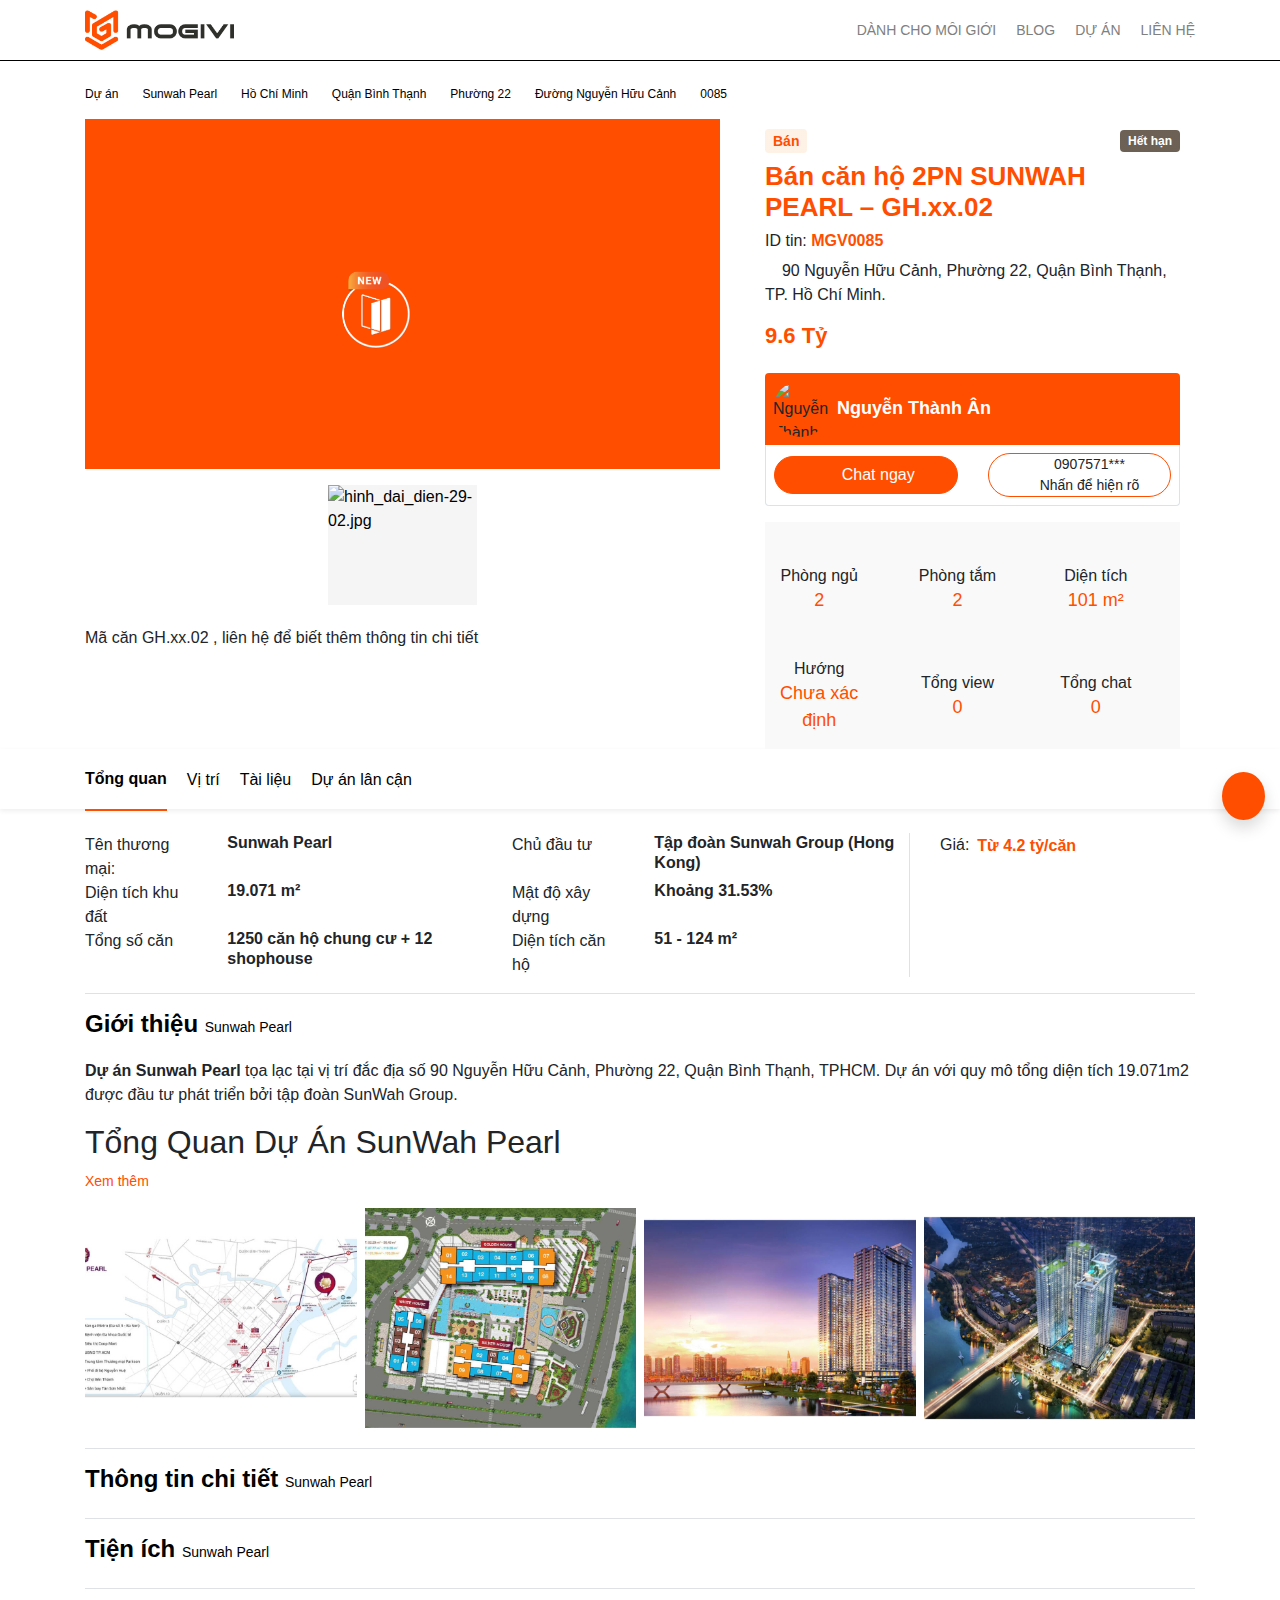
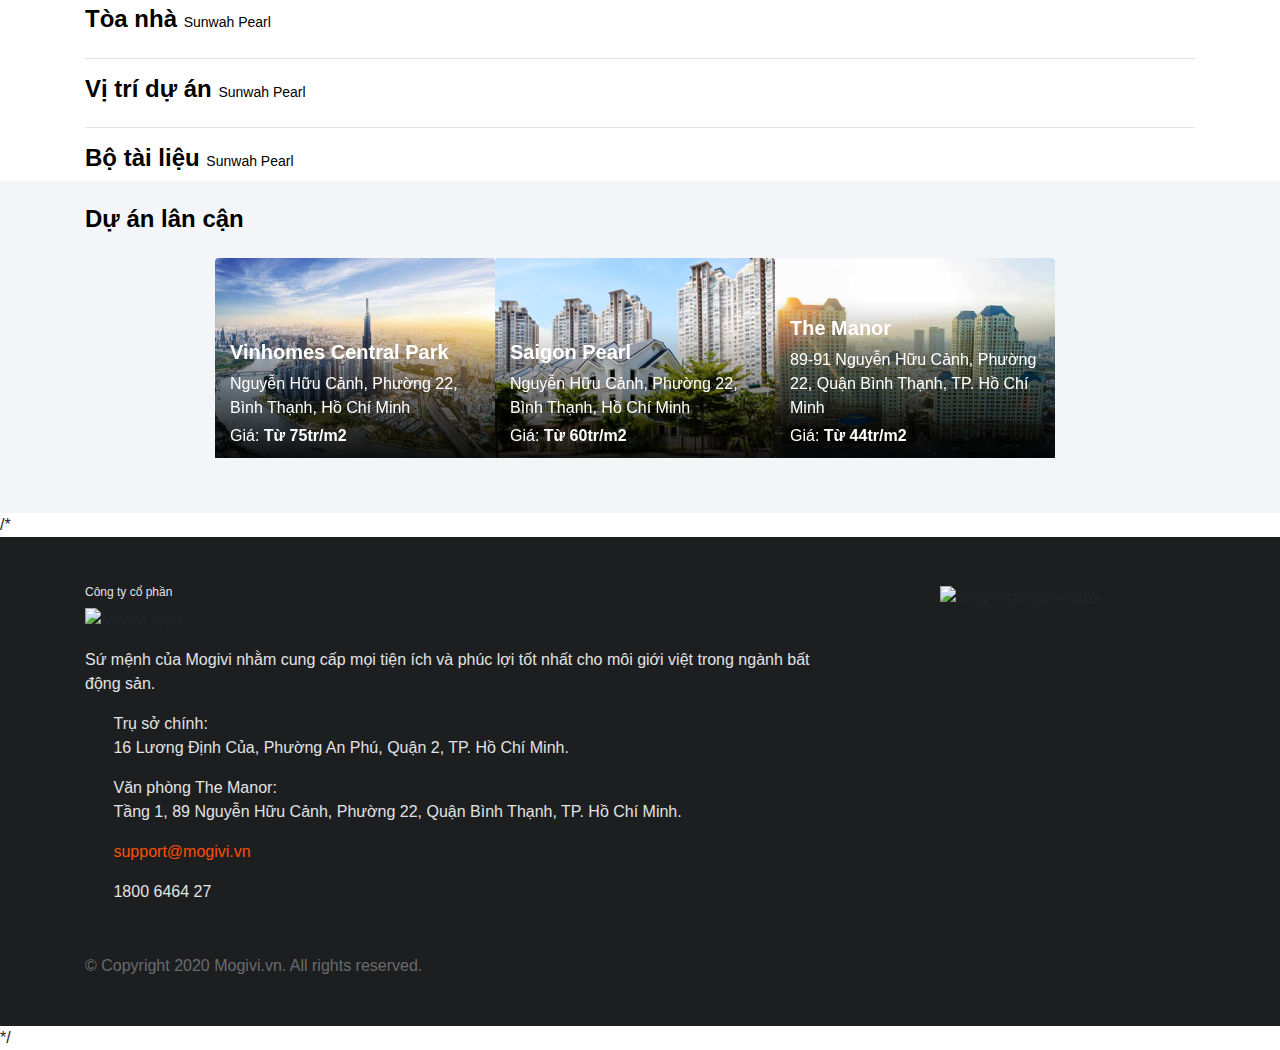
==== commit 03f427fd: "update" ====
--- a/index.html
+++ b/index.html
@@ -565,7 +565,7 @@
               </div>
             </div>
           </section>
-          <button id="enableRotate">enable rotate ios</button>
+          <button id="enableRotate" hidden>enable rotate ios</button>
           <div class="ic-virtual-tour">
             <!-- ko if: news().VRTourUrl -->
             <a data-bind="attr:{href:news().VRTourUrl}"
